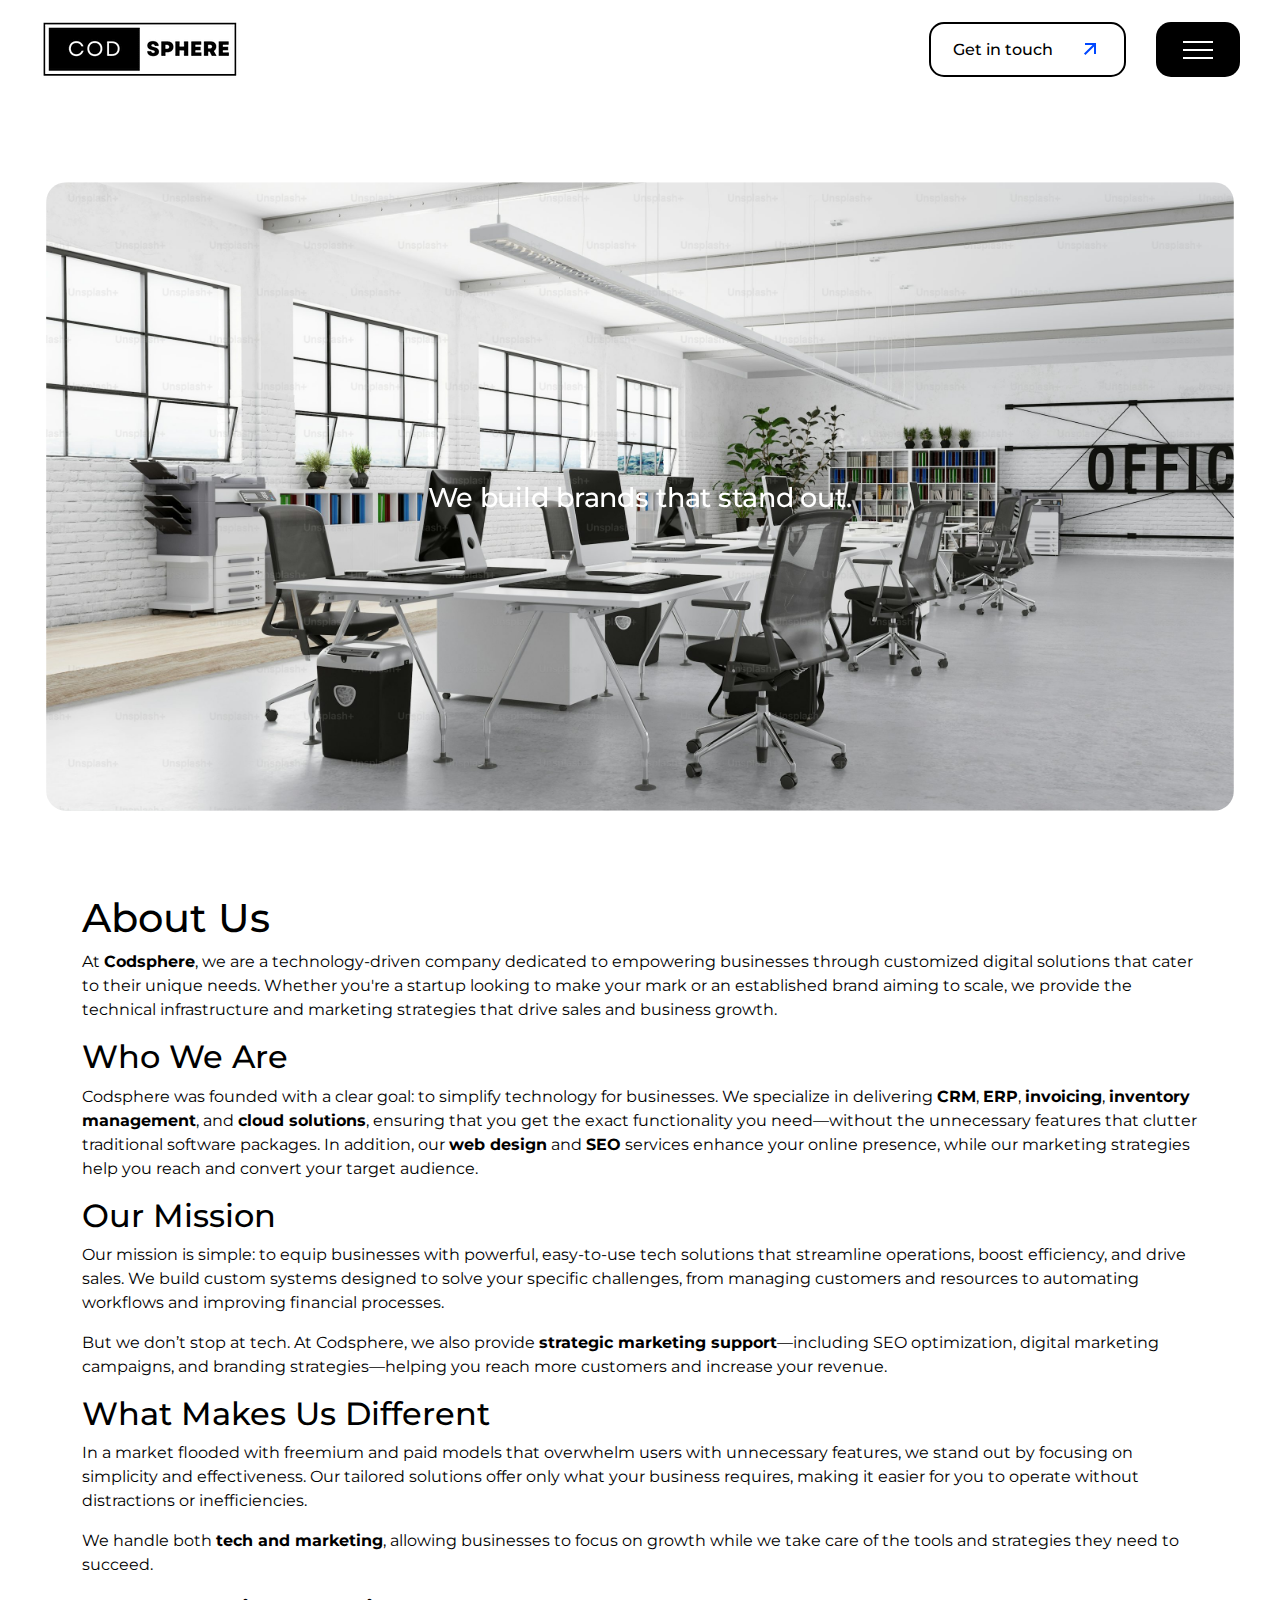
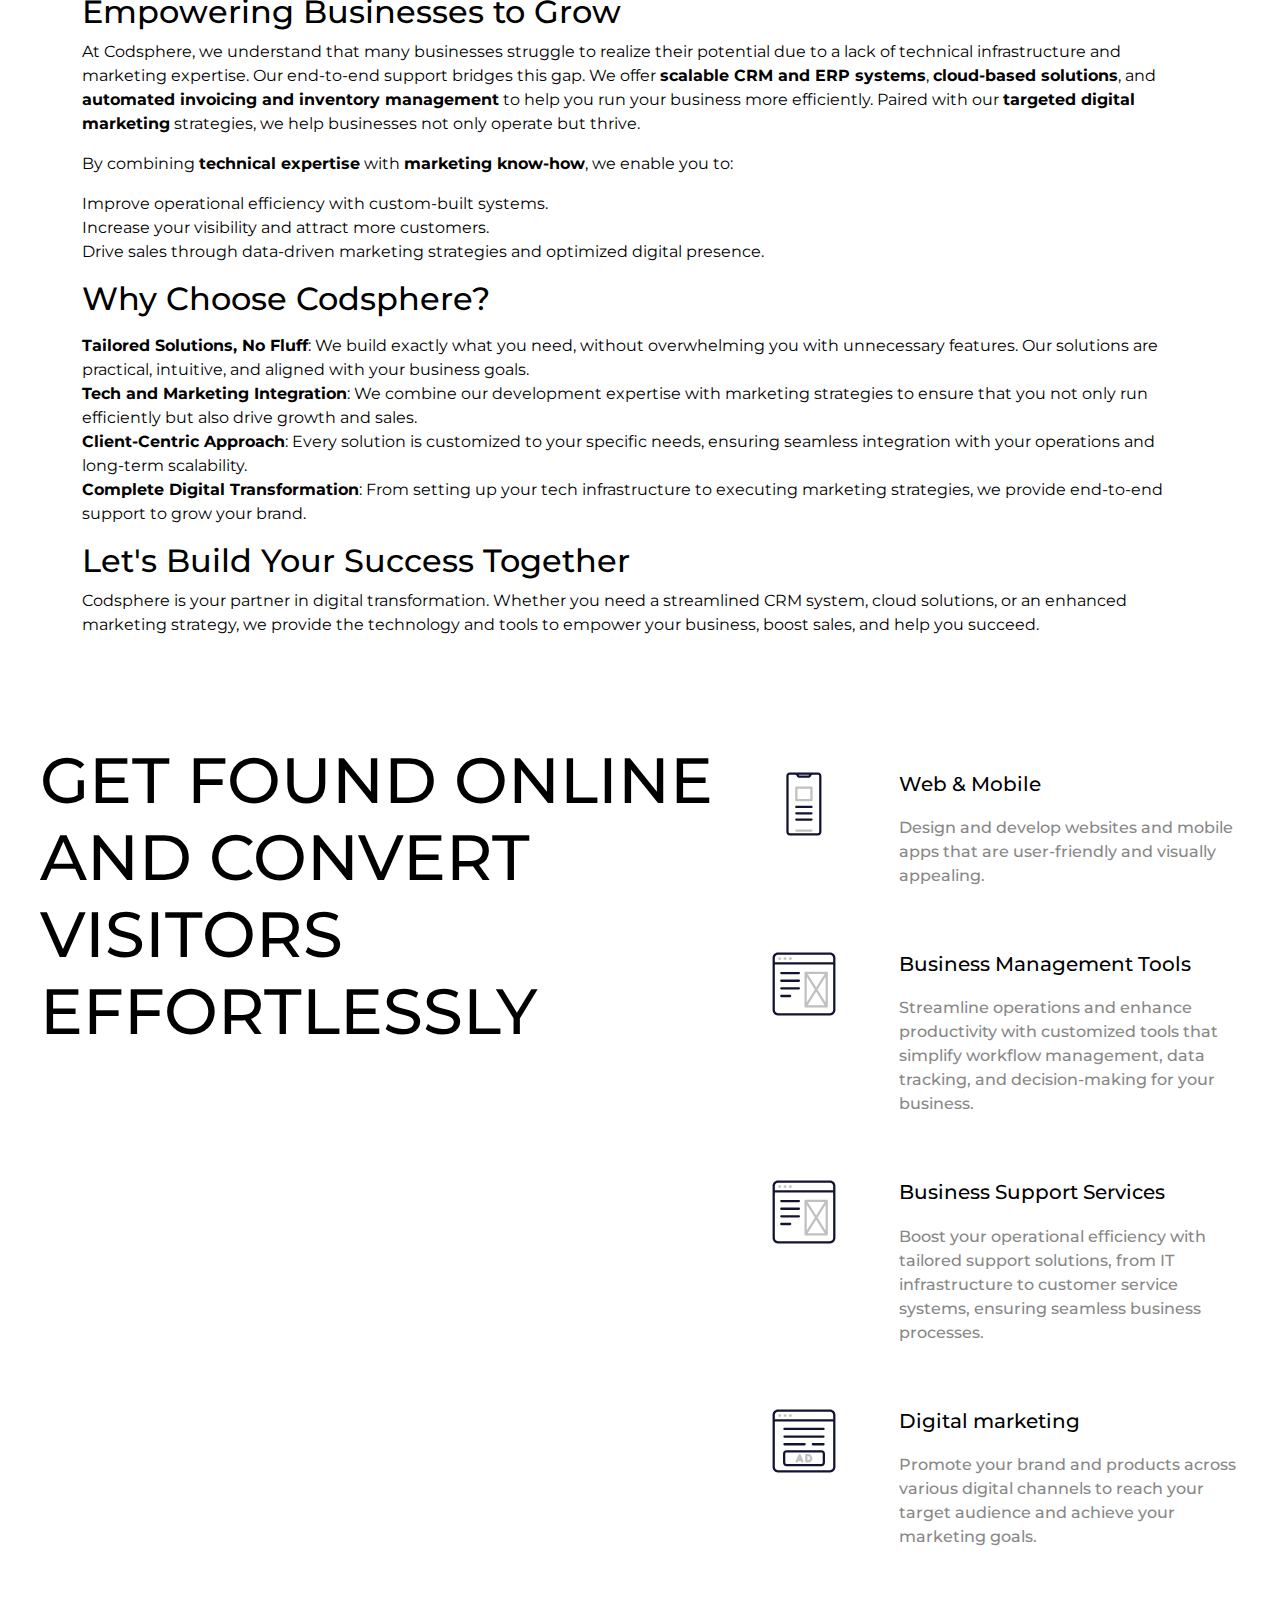
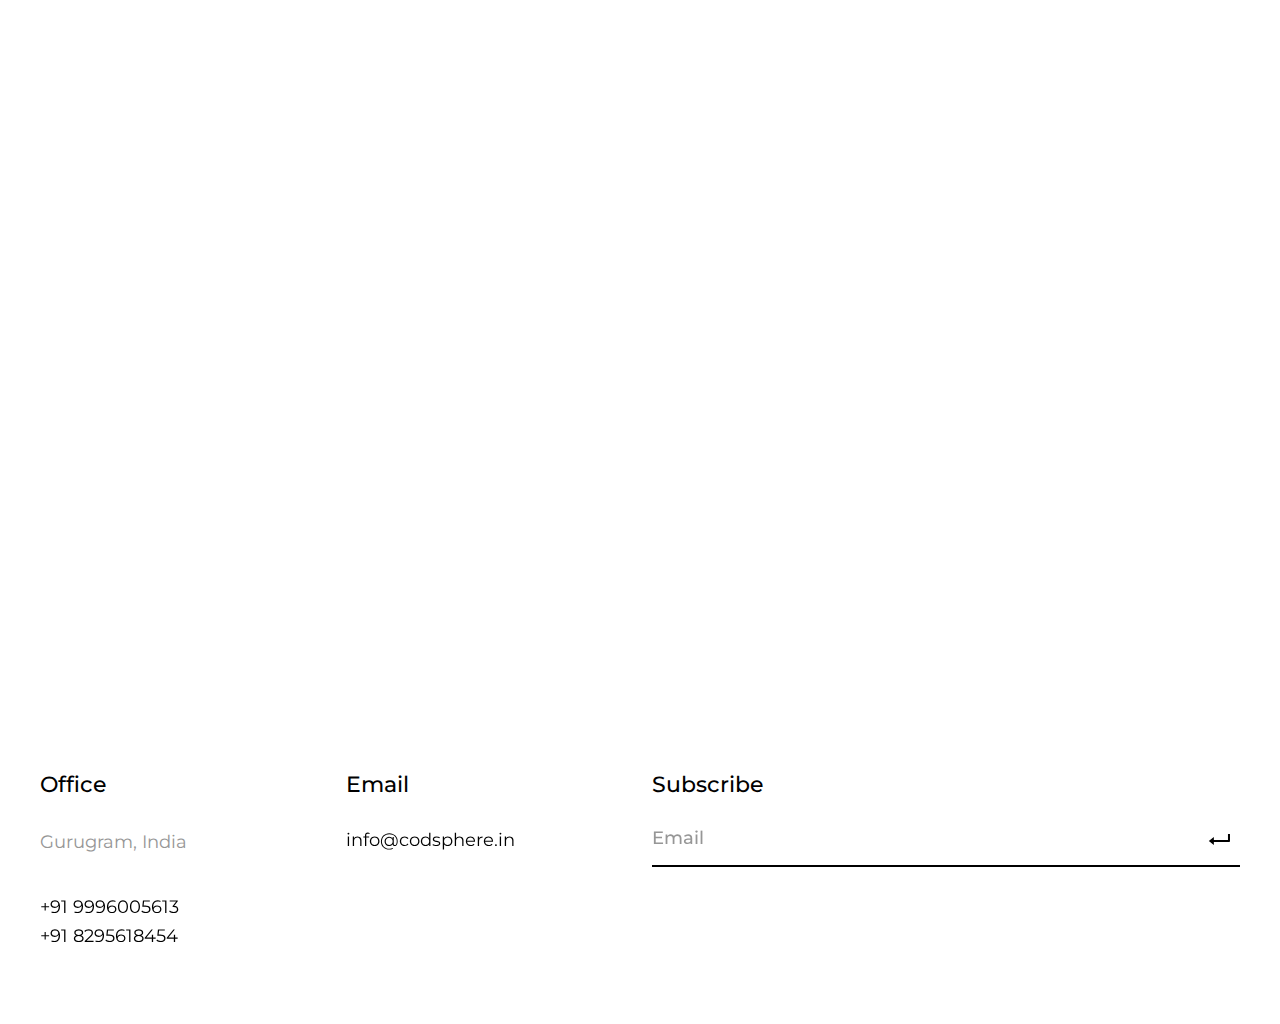
==== about_us.html @ 6915da77 "about_us" ====
<!DOCTYPE html>
<html lang="en">
<head>
    <!--== Meta tags ==-->
    <meta charset="utf-8">
    <meta name="description" content="">
    <meta http-equiv="X-UA-Compatible" content="IE=edge">
    <meta name="viewport" content="width=device-width, initial-scale=1, shrink-to-fit=no">
    <!--== Title ==-->
    <title>CodSphere || About Us</title>
    <!--== Favicon Icon ==-->
    <link rel="shortcut icon" href="assets/images/favicon.ico" type="image/x-icon">
    <!--== Swiper Slider ==-->
    <link rel="stylesheet" href="assets/css/swiper.min.css">
    <!--== Bootstrap ==-->
    <link rel="stylesheet" href="assets/css/bootstrap-5.0.2.min.css">
    <!--== Main Style ==-->
    <link rel="stylesheet" href="assets/css/style.css">
    <!--== Responsive Style ==-->
    <link rel="stylesheet" href="assets/css/responsive.css">
</head>
<!-- Google tag (gtag.js) -->
<script async src="https://www.googletagmanager.com/gtag/js?id=G-560VXES6VW"></script>
<script>
  window.dataLayer = window.dataLayer || [];
  function gtag(){dataLayer.push(arguments);}
  gtag('js', new Date());

  gtag('config', 'G-560VXES6VW');
</script>
<body>

    <!-- Page Wrapper Start -->
    <div class="page-wrapper">
        <!-- Page Header Start -->
        <header class="page-header fixed-header">
            <div class="container-fluid">
                <div class="header-content">
                    <!-- Header Logos -->
                    <a href="index.html" class="logo">
                        <span class="logo-light">
                            <img src="assets/images/logos/logo-light.png" alt="Logo">
                        </span>
                        <span class="logo-dark">
                            <img src="assets/images/logos/logo.png" alt="Logo">
                        </span>
                    </a>
                    <!-- Header buttons -->
                    <div class="header-btns">
                        <a href="contacts.html" class="btn btn-outlined btn-icon hide-x hover-underline-trigger">
                            <span class="hover-underline">
                                <span class="link-text">Get in touch</span>
                            </span>
                            <svg width="24" height="24" viewBox="0 0 24 24" fill="none" xmlns="http://www.w3.org/2000/svg">
                                <path d="M16.0044 9.414L7.3974 18.021L5.9834 16.607L14.5894 8H7.0044V6H18.0044V17H16.0044V9.414Z" fill="#0047FF"/>
                            </svg>
                        </a>
                        <button class="navbar-toggler">
                            <span></span>
                            <span></span>
                            <span></span>
                            <span></span>
                        </button>
                    </div>
                   <!-- Mega menu full page -->
                   <div class="mega-menu">
                    <div class="container-fluid">
                        <div class="mega-menu-content">
                            <div class="mega-menu-info">
                                <div class="info-item">
                                    <h2>Office</h2>
                                    <p>Gurugram,India</p>
                                    <a href="tel:+919996005613" class="hover-underline light-line">
                                        <span class="link-text">+91 9996005613</span>
                                    </a>
                                    <br>
                                    <a href="tel:+918295618454" class="hover-underline light-line">
                                        <span class="link-text">+91 8295618454</span>
                                    </a>
                                </div>
                                <div class="info-item">
                                    <h2>Email</h2>
                                    <a href="mailto:info@codsphere.in" class="hover-underline light-line">
                                        <span class="link-text">info@codsphere.in</span>
                                    </a>
                                </div>
                            </div>
                            <ul class="mega-menu-items">
                                <li>
                                    <a href="index.html" class="mega-menu-link hover-underline light-line link-cursor">
                                        <span class="link-text">Home</span>
                                    </a>
                                </li>
                                <li>
                                    <a href="about_us.html" class="mega-menu-link hover-underline light-line link-cursor">
                                        <span class="link-text">About Us</span>
                                    </a>
                                </li>
                                <!-- <li>
                                    <a class="mega-menu-link has-dropdown hover-underline light-line link-cursor">
                                        <span class="link-text">Cases</span>
                                        <span class="dropdown-icon">
                                            <svg width="14" height="8" viewBox="0 0 14 8" fill="none" xmlns="http://www.w3.org/2000/svg">
                                                <path d="M7.00026 2.82795L2.05026 7.77795L0.636257 6.36395L7.00026 -4.63327e-05L13.3643 6.36395L11.9503 7.77795L7.00026 2.82795Z" fill="white"/>
                                            </svg>
                                        </span>
                                    </a>
                                    <ul class="dropdown-menu-items">
                                        <li>
                                            <a href="cases-grid.html" class="hover-underline light-line">
                                                <span class="link-text">Grid view</span>
                                            </a>
                                        </li>
                                        <li>
                                            <a href="cases-list.html" class="hover-underline light-line">
                                                <span class="link-text">List view</span>
                                            </a>
                                        </li>
                                        <li>
                                            <a href="cases-single.html" class="hover-underline light-line">
                                                <span class="link-text">Single case page</span>
                                            </a>
                                        </li>
                                    </ul>
                                </li> -->
                                <li>
                                    <a href="services.html" class="mega-menu-link hover-underline light-line link-cursor">
                                        <span class="link-text">Services</span>
                                    </a>
                                </li>
                                <li>
                                    <a class="mega-menu-link has-dropdown hover-underline light-line link-cursor">
                                        <span class="link-text">Blog</span>
                                        <span class="dropdown-icon">
                                            <svg width="14" height="8" viewBox="0 0 14 8" fill="none" xmlns="http://www.w3.org/2000/svg">
                                                <path d="M7.00026 2.82795L2.05026 7.77795L0.636257 6.36395L7.00026 -4.63327e-05L13.3643 6.36395L11.9503 7.77795L7.00026 2.82795Z" fill="white"/>
                                            </svg>
                                        </span>
                                    </a>
                                    <ul class="dropdown-menu-items">
                                        <li>
                                            <a href="blog1.html" class="hover-underline light-line">
                                                <span class="link-text">The Ultimate Guide to Local SEO</span>
                                            </a>
                                        </li>
                                        <li>
                                            <a href="blog2.html" class="hover-underline light-line">
                                                <span class="link-text">What is Minimalism?</span>
                                            </a>
                                        </li>
                                        <li>
                                            <a href="blog3.html" class="hover-underline light-line">
                                                <span class="link-text">Top Web Design Trends for 2024</span>
                                            </a>
                                        </li>
                                    </ul>
                                </li>
                                <li>
                                    <a href="contacts.html" class="mega-menu-link hover-underline light-line link-cursor">
                                        <span class="link-text">Contacts</span>
                                    </a>
                                </li>
                            </ul>
                            <a href="contacts.html" class="btn btn-outlined btn-icon btn-light show-x">
                                Get in touch
                                <svg width="24" height="24" viewBox="0 0 24 24" fill="none" xmlns="http://www.w3.org/2000/svg">
                                    <path d="M16.0044 9.414L7.3974 18.021L5.9834 16.607L14.5894 8H7.0044V6H18.0044V17H16.0044V9.414Z" fill="#0047FF"/>
                                </svg>
                            </a>
                        </div>
                         <!-- Mega menu background video -->
                            <div class="menu-video">
                                <video width="100" loop muted autoplay>
                                    <!-- <source src="assets/images/video/menu-back.mp4" type="video/mp4"> -->
                                </video>
                            </div>
                        </div>
                    </div>
                </div>
            </div>
        </header>
        <!-- Page Header End -->

        <!-- Page Content -->
        <main class="page-main">
            <!-- Page Heading Start -->
            <!-- <section class="page-heading">
                <div class="container-fluid">
                    <div class="heading-full">
                        <div></div>
                        <div class="heading-titles">
                            <h1 class="title">We are CodSphere</h1>
                            <h3 class="title-sub">We are designers, engineers,marketers, problem solvers, creatives, writers & strategists. We are a group of spark minds seeking to build better futures through technology & design.</h3>
                        </div>
                        <div class="heading-bottom">
                            <div class="scroll-down">
                                <span class="mouse-icon"></span>
                                Scroll down
                            </div>
                            <div class="hour current-hour">
                                loading..
                            </div>
                        </div>
                    </div>
                </div>
            </section> -->
            <!-- Page Heading End -->
     <!-- Video Block Start -->
     <section class="about-video section-space">
        <div class="container-fluid">
            <a href="about_us.html" class="video-block hover-underline-trigger link-cursor">
                <div class="video-media">
                        <img src="assets/images/agency/about_us.jpg">
                    </video>
                </div>
                <div class="video-text">
                    <h3 class="hover-underline dark">
                        <span class="link-text">We build brands that stand out.</span>
                    </h3>
                </div>
            </a>
        </div>
    </section>
    <!-- Video Block End -->
          
            <section id="about-us">
                <div class="container">
                  <h1>About Us</h1>
                  <p>
                    At <strong>Codsphere</strong>, we are a technology-driven company dedicated to empowering businesses through customized digital solutions that cater to their unique needs. Whether you're a startup looking to make your mark or an established brand aiming to scale, we provide the technical infrastructure and marketing strategies that drive sales and business growth.
                  </p>
              
                  <h2>Who We Are</h2>
                  <p>
                    Codsphere was founded with a clear goal: to simplify technology for businesses. We specialize in delivering <strong>CRM</strong>, <strong>ERP</strong>, <strong>invoicing</strong>, <strong>inventory management</strong>, and <strong>cloud solutions</strong>, ensuring that you get the exact functionality you need—without the unnecessary features that clutter traditional software packages. In addition, our <strong>web design</strong> and <strong>SEO</strong> services enhance your online presence, while our marketing strategies help you reach and convert your target audience.
                  </p>
              
                  <h2>Our Mission</h2>
                  <p>
                    Our mission is simple: to equip businesses with powerful, easy-to-use tech solutions that streamline operations, boost efficiency, and drive sales. We build custom systems designed to solve your specific challenges, from managing customers and resources to automating workflows and improving financial processes.
                  </p>
                  <p>
                    But we don’t stop at tech. At Codsphere, we also provide <strong>strategic marketing support</strong>—including SEO optimization, digital marketing campaigns, and branding strategies—helping you reach more customers and increase your revenue.
                  </p>
              
                  <h2>What Makes Us Different</h2>
                  <p>
                    In a market flooded with freemium and paid models that overwhelm users with unnecessary features, we stand out by focusing on simplicity and effectiveness. Our tailored solutions offer only what your business requires, making it easier for you to operate without distractions or inefficiencies.
                  </p>
                  <p>
                    We handle both <strong>tech and marketing</strong>, allowing businesses to focus on growth while we take care of the tools and strategies they need to succeed.
                  </p>
              
                  <h2>Empowering Businesses to Grow</h2>
                  <p>
                    At Codsphere, we understand that many businesses struggle to realize their potential due to a lack of technical infrastructure and marketing expertise. Our end-to-end support bridges this gap. We offer <strong>scalable CRM and ERP systems</strong>, <strong>cloud-based solutions</strong>, and <strong>automated invoicing and inventory management</strong> to help you run your business more efficiently. Paired with our <strong>targeted digital marketing</strong> strategies, we help businesses not only operate but thrive.
                  </p>
                  <p>
                    By combining <strong>technical expertise</strong> with <strong>marketing know-how</strong>, we enable you to:
                    <ul>
                      <li>Improve operational efficiency with custom-built systems.</li>
                      <li>Increase your visibility and attract more customers.</li>
                      <li>Drive sales through data-driven marketing strategies and optimized digital presence.</li>
                    </ul>
                  </p>
              
                  <h2>Why Choose Codsphere?</h2>
                  <p>
                    <ul>
                      <li><strong>Tailored Solutions, No Fluff</strong>: We build exactly what you need, without overwhelming you with unnecessary features. Our solutions are practical, intuitive, and aligned with your business goals.</li>
                      <li><strong>Tech and Marketing Integration</strong>: We combine our development expertise with marketing strategies to ensure that you not only run efficiently but also drive growth and sales.</li>
                      <li><strong>Client-Centric Approach</strong>: Every solution is customized to your specific needs, ensuring seamless integration with your operations and long-term scalability.</li>
                      <li><strong>Complete Digital Transformation</strong>: From setting up your tech infrastructure to executing marketing strategies, we provide end-to-end support to grow your brand.</li>
                    </ul>
                  </p>
              
                  <h2>Let's Build Your Success Together</h2>
                  <p>
                    Codsphere is your partner in digital transformation. Whether you need a streamlined CRM system, cloud solutions, or an enhanced marketing strategy, we provide the technology and tools to empower your business, boost sales, and help you succeed.
                  </p>
                </div>
              </section>


           
              
            <!-- Services Start -->
            <section class="services section-space">
                <div class="container-fluid">
                    <div class="service-container">
                        <div class="row">
                            <div class="col-lg-7 col-12">
                                <h2 class="service-title sticky">
                                    <span>Get Found Online</span>
                                    <span> And Convert Visitors</span>
                                    <span>Effortlessly</span>
                                    </h2>
                            </div>
                            <div class="col-lg-5 col-12">
                                <div class="service-benefits">
                                    <div class="service-items">
                                        <div class="service-item">
                                            <div class="service-img">
                                                <svg width="33" height="59" viewBox="0 0 33 59" fill="none" xmlns="http://www.w3.org/2000/svg">
                                                    <path d="M29.5343 0.525574H3.46571C1.73548 0.525574 0.326172 1.93313 0.326172 3.66511V55.3349C0.326172 57.0651 1.73548 58.4744 3.46571 58.4744H29.5343C31.2645 58.4744 32.6739 57.0651 32.6739 55.3349V3.66511C32.6739 1.93488 31.2663 0.525574 29.5343 0.525574ZM21.2599 2.6186L21.0419 3.04418C20.9704 3.10522 20.693 3.24476 20.257 3.24476H12.7448C12.3087 3.24476 12.0314 3.10697 11.9599 3.04418L11.7419 2.6186H21.2599ZM30.5808 55.3349C30.5808 55.9122 30.1116 56.3814 29.5343 56.3814H3.46571C2.88838 56.3814 2.4192 55.9122 2.4192 55.3349V3.66511C2.4192 3.08778 2.88838 2.6186 3.46571 2.6186H8.3442C9.0628 2.6186 9.51454 2.88546 9.58257 2.9936L10.1111 4.02615C10.5192 4.82325 11.5535 5.33778 12.7448 5.33778H20.257C21.4483 5.33778 22.4826 4.82325 22.8907 4.02615L23.4175 2.99708C23.4855 2.88546 23.939 2.6186 24.6558 2.6186H29.5343C30.1116 2.6186 30.5808 3.08778 30.5808 3.66511V55.3349Z" fill="#121331"/>
                                                    <path d="M23.4821 31.1658H9.51819C8.94087 31.1658 8.47168 31.635 8.47168 32.2123C8.47168 32.7896 8.94087 33.2588 9.51819 33.2588H23.4821C24.0595 33.2588 24.5287 32.7896 24.5287 32.2123C24.5287 31.635 24.0595 31.1658 23.4821 31.1658Z" fill="#121331"/>
                                                    <path d="M23.4821 36.9948H9.51819C8.94087 36.9948 8.47168 37.4639 8.47168 38.0413C8.47168 38.6186 8.94087 39.0878 9.51819 39.0878H23.4821C24.0595 39.0878 24.5287 38.6186 24.5287 38.0413C24.5287 37.4639 24.0595 36.9948 23.4821 36.9948Z" fill="#121331"/>
                                                    <path d="M23.4821 42.822H9.51819C8.94087 42.822 8.47168 43.2912 8.47168 43.8685C8.47168 44.4459 8.94087 44.915 9.51819 44.915H23.4821C24.0595 44.915 24.5287 44.4459 24.5287 43.8685C24.5287 43.2912 24.0595 42.822 23.4821 42.822Z" fill="#121331"/>
                                                    <path d="M23.4318 52.9541H9.56897C8.99165 52.9541 8.52246 53.4233 8.52246 54.0006C8.52246 54.5779 8.99165 55.0471 9.56897 55.0471H23.4318C24.0091 55.0471 24.4783 54.5779 24.4783 54.0006C24.4783 53.4233 24.0091 52.9541 23.4318 52.9541Z" fill="#C0C0C0"/>
                                                    <path d="M23.4821 13.3157H9.51819C8.94087 13.3157 8.47168 13.7849 8.47168 14.3622V26.0186C8.47168 26.5959 8.94087 27.0651 9.51819 27.0651H23.4821C24.0595 27.0651 24.5287 26.5959 24.5287 26.0186V14.3622C24.5287 13.7849 24.0595 13.3157 23.4821 13.3157ZM22.4356 24.9721H10.5647V15.4087H22.4356V24.9721Z" fill="#C0C0C0"/>
                                                </svg>
                                            </div>
                                            <div class="service-text">
                                                <h3>Web & Mobile</h3>
                                                <p>Design and develop websites and mobile apps that are user-friendly and visually appealing.</p>
                                            </div>
                                        </div>
                                        <div class="service-item">
                                            <div class="service-img">
                                                <svg width="59" height="59" viewBox="0 0 59 59" fill="none" xmlns="http://www.w3.org/2000/svg">
                                                    <path d="M53.519 0.525635H5.48062C2.74923 0.525635 0.525391 2.74773 0.525391 5.48087V53.5192C0.525391 56.2506 2.74748 58.4745 5.48062 58.4745H53.519C56.2504 58.4745 58.4742 56.2524 58.4742 53.5192V5.48087C58.4742 2.74773 56.2521 0.525635 53.519 0.525635ZM56.3812 53.5192C56.3812 55.0977 55.0975 56.3814 53.519 56.3814H5.48062C3.90213 56.3814 2.61841 55.0977 2.61841 53.5192V11.5785H56.3812V53.5192ZM56.3812 9.48552H2.61841V5.48087C2.61841 3.90238 3.90213 2.61866 5.48062 2.61866H53.519C55.0975 2.61866 56.3812 3.90238 56.3812 5.48087V9.48552Z" fill="#121331"/>
                                                    <path d="M8.57679 20.5071H24.7681C25.3454 20.5071 25.8146 20.0379 25.8146 19.4606C25.8146 18.8833 25.3454 18.4141 24.7681 18.4141H8.57679C7.99946 18.4141 7.53027 18.8833 7.53027 19.4606C7.53027 20.0379 7.99772 20.5071 8.57679 20.5071Z" fill="#121331"/>
                                                    <path d="M8.57679 27.5431H24.7681C25.3454 27.5431 25.8146 27.0739 25.8146 26.4966C25.8146 25.9193 25.3454 25.4501 24.7681 25.4501H8.57679C7.99946 25.4501 7.53027 25.9193 7.53027 26.4966C7.53027 27.0739 7.99772 27.5431 8.57679 27.5431Z" fill="#121331"/>
                                                    <path d="M8.57679 34.5774H24.7681C25.3454 34.5774 25.8146 34.1082 25.8146 33.5309C25.8146 32.9536 25.3454 32.4844 24.7681 32.4844H8.57679C7.99946 32.4844 7.53027 32.9536 7.53027 33.5309C7.53027 34.1082 7.99772 34.5774 8.57679 34.5774Z" fill="#121331"/>
                                                    <path d="M8.57679 41.6117H16.6733C17.2506 41.6117 17.7198 41.1425 17.7198 40.5652C17.7198 39.9879 17.2506 39.5187 16.6733 39.5187H8.57679C7.99946 39.5187 7.53027 39.9879 7.53027 40.5652C7.53027 41.1425 7.99772 41.6117 8.57679 41.6117Z" fill="#121331"/>
                                                    <path d="M16.941 4.74487H16.9165C16.1944 4.74487 15.6084 5.33092 15.6084 6.05301C15.6084 6.77511 16.1944 7.36115 16.9165 7.36115H16.941C17.663 7.36115 18.2491 6.77511 18.2491 6.05301C18.2491 5.33092 17.663 4.74487 16.941 4.74487Z" fill="#C0C0C0"/>
                                                    <path d="M7.12162 4.74487H7.0972C6.37511 4.74487 5.78906 5.33092 5.78906 6.05301C5.78906 6.77511 6.37511 7.36115 7.0972 7.36115H7.12162C7.84371 7.36115 8.42976 6.77511 8.42976 6.05301C8.42976 5.33092 7.84546 4.74487 7.12162 4.74487Z" fill="#C0C0C0"/>
                                                    <path d="M12.0318 4.74487H12.0074C11.2853 4.74487 10.6992 5.33092 10.6992 6.05301C10.6992 6.77511 11.2853 7.36115 12.0074 7.36115H12.0318C12.7539 7.36115 13.3399 6.77511 13.3399 6.05301C13.3399 5.33092 12.7539 4.74487 12.0318 4.74487Z" fill="#C0C0C0"/>
                                                    <path d="M51.4697 19.1413C51.4697 19.1204 51.468 19.1012 51.4663 19.0803C51.4645 19.0646 51.4645 19.0489 51.4628 19.0349C51.461 19.0175 51.4575 19.0018 51.4558 18.9861C51.4523 18.9687 51.4506 18.9495 51.4453 18.932C51.4418 18.9181 51.4383 18.9059 51.4349 18.8919C51.4296 18.8727 51.4244 18.8518 51.4174 18.8326C51.4139 18.8204 51.4087 18.8082 51.4035 18.796C51.3965 18.7768 51.3895 18.7576 51.3808 18.7384C51.3756 18.7245 51.3686 18.7105 51.3616 18.6983C51.3546 18.6826 51.3459 18.6652 51.3372 18.6512C51.3285 18.6338 51.318 18.6181 51.3075 18.6024C51.3006 18.5902 51.2936 18.578 51.2849 18.5675C51.2726 18.5501 51.2604 18.5326 51.2465 18.5169C51.2395 18.5082 51.2325 18.4977 51.2238 18.489C51.2099 18.4733 51.1959 18.4576 51.1819 18.4419C51.1732 18.4332 51.1645 18.4227 51.1558 18.414C51.1418 18.4001 51.1279 18.3879 51.1139 18.3756C51.1017 18.3652 51.0895 18.3547 51.0773 18.3442C51.0651 18.3338 51.0529 18.3251 51.0389 18.3163C51.0232 18.3041 51.0075 18.2937 50.9901 18.2832C50.9849 18.2797 50.9814 18.278 50.9779 18.2745C50.9709 18.2692 50.9622 18.2658 50.9535 18.2605C50.936 18.2501 50.9168 18.2396 50.8994 18.2309C50.8872 18.2239 50.8732 18.2187 50.861 18.2117C50.8436 18.203 50.8244 18.196 50.8069 18.189C50.793 18.1838 50.7773 18.1785 50.7633 18.1733C50.7459 18.1681 50.7302 18.1629 50.7128 18.1576C50.6953 18.1524 50.6796 18.1489 50.6622 18.1437C50.6465 18.1402 50.6308 18.1367 50.6151 18.1332C50.5959 18.1297 50.5767 18.1262 50.5575 18.1245C50.5436 18.1227 50.5296 18.121 50.5139 18.1192C50.493 18.1175 50.4721 18.1158 50.4511 18.1158C50.4424 18.1158 50.4337 18.114 50.425 18.114H30.9948C30.986 18.114 30.9773 18.1158 30.9668 18.1158C30.9459 18.1158 30.9267 18.1175 30.9058 18.1192C30.8901 18.121 30.8761 18.1227 30.8622 18.1245C30.843 18.1262 30.8238 18.1297 30.8064 18.1332C30.7907 18.1367 30.7732 18.1402 30.7575 18.1437C30.7401 18.1472 30.7244 18.1524 30.707 18.1559C30.6895 18.1611 30.6721 18.1663 30.6546 18.1716C30.6407 18.1768 30.625 18.182 30.611 18.1873C30.5918 18.1942 30.5744 18.203 30.557 18.2117C30.5448 18.2169 30.5308 18.2239 30.5186 18.2309C30.4994 18.2396 30.482 18.2501 30.4645 18.2623C30.4575 18.2675 30.4488 18.271 30.4401 18.2762C30.4349 18.2797 30.4314 18.2815 30.4279 18.2849C30.4122 18.2954 30.3948 18.3076 30.3791 18.3181C30.3668 18.3268 30.3529 18.3373 30.3407 18.346C30.3285 18.3565 30.3163 18.3669 30.3041 18.3774C30.2901 18.3896 30.2761 18.4018 30.2622 18.4158C30.2535 18.4245 30.2448 18.4349 30.236 18.4437C30.2221 18.4594 30.2064 18.4751 30.1942 18.4908C30.1872 18.4995 30.1785 18.5099 30.1715 18.5187C30.1575 18.5361 30.1453 18.5518 30.1331 18.5692C30.1244 18.5815 30.1174 18.5937 30.1105 18.6041C30.1 18.6198 30.0895 18.6355 30.0808 18.653C30.0721 18.6687 30.0651 18.6844 30.0564 18.7001C30.0494 18.714 30.0424 18.728 30.0372 18.7402C30.0285 18.7594 30.0215 18.7785 30.0145 18.7977C30.0093 18.8099 30.0058 18.8222 30.0006 18.8344C29.9936 18.8535 29.9884 18.8745 29.9831 18.8937C29.9796 18.9076 29.9761 18.9198 29.9727 18.9338C29.9692 18.9512 29.9657 18.9704 29.9622 18.9878C29.9587 19.0035 29.957 19.021 29.9552 19.0367C29.9535 19.0524 29.9517 19.0681 29.9517 19.082C29.95 19.103 29.9482 19.1222 29.9482 19.1431C29.9482 19.1483 29.9482 19.1535 29.9482 19.1588V50.1617C29.9482 50.1669 29.9482 50.1722 29.9482 50.1774C29.9482 50.1983 29.95 50.2175 29.9517 50.2384C29.9535 50.2541 29.9535 50.2698 29.9552 50.2838C29.957 50.2995 29.9604 50.3169 29.9622 50.3326C29.9657 50.3501 29.9674 50.3692 29.9727 50.3867C29.9761 50.4006 29.9796 50.4129 29.9831 50.4251C29.9884 50.4442 29.9936 50.4652 30.0006 50.4844C30.0041 50.4966 30.0093 50.5088 30.0145 50.521C30.0215 50.5402 30.0285 50.5594 30.0372 50.5786C30.0424 50.5925 30.0494 50.6047 30.0564 50.6187C30.0651 50.6344 30.0721 50.6518 30.0808 50.6675C30.0895 50.6832 30.1 50.6989 30.1105 50.7163C30.1174 50.7286 30.1244 50.7408 30.1331 50.753C30.1453 50.7704 30.1575 50.7879 30.1715 50.8036C30.1785 50.814 30.1854 50.8227 30.1942 50.8332C30.2081 50.8489 30.2221 50.8646 30.236 50.8803C30.2448 50.889 30.2535 50.8995 30.2639 50.9082C30.2779 50.9204 30.2918 50.9344 30.3058 50.9466C30.318 50.957 30.3302 50.9675 30.3424 50.978C30.3546 50.9884 30.3668 50.9972 30.3808 51.0059C30.3965 51.0181 30.4122 51.0285 30.4296 51.039C30.4349 51.0425 30.4384 51.0443 30.4418 51.0477C30.4471 51.0512 30.4523 51.053 30.4575 51.0565C30.4907 51.0774 30.5256 51.0948 30.5622 51.1123C30.5692 51.1158 30.5744 51.1192 30.5814 51.121C30.6215 51.1384 30.6616 51.1524 30.7035 51.1646C30.7139 51.1681 30.7261 51.1698 30.7366 51.1733C30.768 51.182 30.7994 51.1873 30.8308 51.1925C30.8448 51.1942 30.8587 51.1977 30.8709 51.1995C30.9075 51.2047 30.9459 51.2065 30.9843 51.2065C30.9878 51.2065 30.993 51.2065 30.9965 51.2065C30.9982 51.2065 30.9982 51.2065 31 51.2065H50.4267C50.4285 51.2065 50.4285 51.2065 50.4302 51.2065C50.4337 51.2065 50.4389 51.2065 50.4424 51.2065C50.4808 51.2065 50.5192 51.203 50.5558 51.1995C50.5697 51.1977 50.5837 51.196 50.5959 51.1925C50.6273 51.1873 50.6587 51.1803 50.6901 51.1733C50.7006 51.1698 50.7128 51.1681 50.7232 51.1646C50.7651 51.1524 50.8052 51.1384 50.8453 51.121C50.8523 51.1175 50.8575 51.114 50.8645 51.1123C50.9011 51.0966 50.9343 51.0774 50.9674 51.0565C50.9726 51.053 50.9779 51.0512 50.9831 51.0477C50.9883 51.0443 50.9918 51.0425 50.9953 51.039C51.011 51.0285 51.0285 51.0163 51.0442 51.0059C51.0564 50.9972 51.0703 50.9867 51.0825 50.978C51.0947 50.9675 51.107 50.957 51.1192 50.9466C51.1331 50.9344 51.1471 50.9222 51.161 50.9082C51.1697 50.8995 51.1785 50.889 51.1889 50.8803C51.2029 50.8646 51.2186 50.8489 51.2308 50.8332C51.2395 50.8245 51.2465 50.814 51.2535 50.8036C51.2657 50.7861 51.2796 50.7704 51.2918 50.753C51.3006 50.7408 51.3075 50.7286 51.3145 50.7163C51.325 50.7006 51.3354 50.6849 51.3442 50.6675C51.3529 50.6518 51.3599 50.6361 51.3686 50.6187C51.3756 50.6047 51.3825 50.5925 51.3878 50.5786C51.3965 50.5594 51.4035 50.5402 51.4104 50.521C51.4139 50.5088 51.4192 50.4966 51.4244 50.4844C51.4314 50.4652 51.4366 50.4442 51.4418 50.4251C51.4453 50.4129 51.4488 50.3989 51.4523 50.3867C51.4558 50.3692 51.4593 50.3501 51.4628 50.3326C51.4663 50.3169 51.468 50.2995 51.4697 50.2838C51.4715 50.2681 51.4732 50.2524 51.4732 50.2384C51.475 50.2175 51.4767 50.1983 51.4767 50.1774C51.4767 50.1722 51.4767 50.1669 51.4767 50.1617V19.1553C51.4697 19.1501 51.4697 19.1466 51.4697 19.1413ZM48.5325 20.2018L40.7081 32.6867L32.8837 20.2018H48.5325ZM32.0413 22.7972L39.475 34.6576L32.0413 46.5181V22.7972ZM32.8854 49.1117L40.7099 36.6268L48.5343 49.1117H32.8854ZM49.3767 46.5181L41.943 34.6576L49.3767 22.7972V46.5181Z" fill="#C0C0C0"/>
                                                </svg>
                                            </div>
                                            <div class="service-text">
                                                <h3>Business Management Tools</h3>
                                                <p>Streamline operations and enhance productivity with customized tools that simplify workflow management, data tracking, and decision-making for your business.</p>
                                            </div>
                                        </div>
                                        <div class="service-item">
                                            <div class="service-img">
                                                <svg width="59" height="59" viewBox="0 0 59 59" fill="none" xmlns="http://www.w3.org/2000/svg">
                                                    <path d="M53.519 0.525635H5.48062C2.74923 0.525635 0.525391 2.74773 0.525391 5.48087V53.5192C0.525391 56.2506 2.74748 58.4745 5.48062 58.4745H53.519C56.2504 58.4745 58.4742 56.2524 58.4742 53.5192V5.48087C58.4742 2.74773 56.2521 0.525635 53.519 0.525635ZM56.3812 53.5192C56.3812 55.0977 55.0975 56.3814 53.519 56.3814H5.48062C3.90213 56.3814 2.61841 55.0977 2.61841 53.5192V11.5785H56.3812V53.5192ZM56.3812 9.48552H2.61841V5.48087C2.61841 3.90238 3.90213 2.61866 5.48062 2.61866H53.519C55.0975 2.61866 56.3812 3.90238 56.3812 5.48087V9.48552Z" fill="#121331"/>
                                                    <path d="M8.57679 20.5071H24.7681C25.3454 20.5071 25.8146 20.0379 25.8146 19.4606C25.8146 18.8833 25.3454 18.4141 24.7681 18.4141H8.57679C7.99946 18.4141 7.53027 18.8833 7.53027 19.4606C7.53027 20.0379 7.99772 20.5071 8.57679 20.5071Z" fill="#121331"/>
                                                    <path d="M8.57679 27.5431H24.7681C25.3454 27.5431 25.8146 27.0739 25.8146 26.4966C25.8146 25.9193 25.3454 25.4501 24.7681 25.4501H8.57679C7.99946 25.4501 7.53027 25.9193 7.53027 26.4966C7.53027 27.0739 7.99772 27.5431 8.57679 27.5431Z" fill="#121331"/>
                                                    <path d="M8.57679 34.5774H24.7681C25.3454 34.5774 25.8146 34.1082 25.8146 33.5309C25.8146 32.9536 25.3454 32.4844 24.7681 32.4844H8.57679C7.99946 32.4844 7.53027 32.9536 7.53027 33.5309C7.53027 34.1082 7.99772 34.5774 8.57679 34.5774Z" fill="#121331"/>
                                                    <path d="M8.57679 41.6117H16.6733C17.2506 41.6117 17.7198 41.1425 17.7198 40.5652C17.7198 39.9879 17.2506 39.5187 16.6733 39.5187H8.57679C7.99946 39.5187 7.53027 39.9879 7.53027 40.5652C7.53027 41.1425 7.99772 41.6117 8.57679 41.6117Z" fill="#121331"/>
                                                    <path d="M16.941 4.74487H16.9165C16.1944 4.74487 15.6084 5.33092 15.6084 6.05301C15.6084 6.77511 16.1944 7.36115 16.9165 7.36115H16.941C17.663 7.36115 18.2491 6.77511 18.2491 6.05301C18.2491 5.33092 17.663 4.74487 16.941 4.74487Z" fill="#C0C0C0"/>
                                                    <path d="M7.12162 4.74487H7.0972C6.37511 4.74487 5.78906 5.33092 5.78906 6.05301C5.78906 6.77511 6.37511 7.36115 7.0972 7.36115H7.12162C7.84371 7.36115 8.42976 6.77511 8.42976 6.05301C8.42976 5.33092 7.84546 4.74487 7.12162 4.74487Z" fill="#C0C0C0"/>
                                                    <path d="M12.0318 4.74487H12.0074C11.2853 4.74487 10.6992 5.33092 10.6992 6.05301C10.6992 6.77511 11.2853 7.36115 12.0074 7.36115H12.0318C12.7539 7.36115 13.3399 6.77511 13.3399 6.05301C13.3399 5.33092 12.7539 4.74487 12.0318 4.74487Z" fill="#C0C0C0"/>
                                                    <path d="M51.4697 19.1413C51.4697 19.1204 51.468 19.1012 51.4663 19.0803C51.4645 19.0646 51.4645 19.0489 51.4628 19.0349C51.461 19.0175 51.4575 19.0018 51.4558 18.9861C51.4523 18.9687 51.4506 18.9495 51.4453 18.932C51.4418 18.9181 51.4383 18.9059 51.4349 18.8919C51.4296 18.8727 51.4244 18.8518 51.4174 18.8326C51.4139 18.8204 51.4087 18.8082 51.4035 18.796C51.3965 18.7768 51.3895 18.7576 51.3808 18.7384C51.3756 18.7245 51.3686 18.7105 51.3616 18.6983C51.3546 18.6826 51.3459 18.6652 51.3372 18.6512C51.3285 18.6338 51.318 18.6181 51.3075 18.6024C51.3006 18.5902 51.2936 18.578 51.2849 18.5675C51.2726 18.5501 51.2604 18.5326 51.2465 18.5169C51.2395 18.5082 51.2325 18.4977 51.2238 18.489C51.2099 18.4733 51.1959 18.4576 51.1819 18.4419C51.1732 18.4332 51.1645 18.4227 51.1558 18.414C51.1418 18.4001 51.1279 18.3879 51.1139 18.3756C51.1017 18.3652 51.0895 18.3547 51.0773 18.3442C51.0651 18.3338 51.0529 18.3251 51.0389 18.3163C51.0232 18.3041 51.0075 18.2937 50.9901 18.2832C50.9849 18.2797 50.9814 18.278 50.9779 18.2745C50.9709 18.2692 50.9622 18.2658 50.9535 18.2605C50.936 18.2501 50.9168 18.2396 50.8994 18.2309C50.8872 18.2239 50.8732 18.2187 50.861 18.2117C50.8436 18.203 50.8244 18.196 50.8069 18.189C50.793 18.1838 50.7773 18.1785 50.7633 18.1733C50.7459 18.1681 50.7302 18.1629 50.7128 18.1576C50.6953 18.1524 50.6796 18.1489 50.6622 18.1437C50.6465 18.1402 50.6308 18.1367 50.6151 18.1332C50.5959 18.1297 50.5767 18.1262 50.5575 18.1245C50.5436 18.1227 50.5296 18.121 50.5139 18.1192C50.493 18.1175 50.4721 18.1158 50.4511 18.1158C50.4424 18.1158 50.4337 18.114 50.425 18.114H30.9948C30.986 18.114 30.9773 18.1158 30.9668 18.1158C30.9459 18.1158 30.9267 18.1175 30.9058 18.1192C30.8901 18.121 30.8761 18.1227 30.8622 18.1245C30.843 18.1262 30.8238 18.1297 30.8064 18.1332C30.7907 18.1367 30.7732 18.1402 30.7575 18.1437C30.7401 18.1472 30.7244 18.1524 30.707 18.1559C30.6895 18.1611 30.6721 18.1663 30.6546 18.1716C30.6407 18.1768 30.625 18.182 30.611 18.1873C30.5918 18.1942 30.5744 18.203 30.557 18.2117C30.5448 18.2169 30.5308 18.2239 30.5186 18.2309C30.4994 18.2396 30.482 18.2501 30.4645 18.2623C30.4575 18.2675 30.4488 18.271 30.4401 18.2762C30.4349 18.2797 30.4314 18.2815 30.4279 18.2849C30.4122 18.2954 30.3948 18.3076 30.3791 18.3181C30.3668 18.3268 30.3529 18.3373 30.3407 18.346C30.3285 18.3565 30.3163 18.3669 30.3041 18.3774C30.2901 18.3896 30.2761 18.4018 30.2622 18.4158C30.2535 18.4245 30.2448 18.4349 30.236 18.4437C30.2221 18.4594 30.2064 18.4751 30.1942 18.4908C30.1872 18.4995 30.1785 18.5099 30.1715 18.5187C30.1575 18.5361 30.1453 18.5518 30.1331 18.5692C30.1244 18.5815 30.1174 18.5937 30.1105 18.6041C30.1 18.6198 30.0895 18.6355 30.0808 18.653C30.0721 18.6687 30.0651 18.6844 30.0564 18.7001C30.0494 18.714 30.0424 18.728 30.0372 18.7402C30.0285 18.7594 30.0215 18.7785 30.0145 18.7977C30.0093 18.8099 30.0058 18.8222 30.0006 18.8344C29.9936 18.8535 29.9884 18.8745 29.9831 18.8937C29.9796 18.9076 29.9761 18.9198 29.9727 18.9338C29.9692 18.9512 29.9657 18.9704 29.9622 18.9878C29.9587 19.0035 29.957 19.021 29.9552 19.0367C29.9535 19.0524 29.9517 19.0681 29.9517 19.082C29.95 19.103 29.9482 19.1222 29.9482 19.1431C29.9482 19.1483 29.9482 19.1535 29.9482 19.1588V50.1617C29.9482 50.1669 29.9482 50.1722 29.9482 50.1774C29.9482 50.1983 29.95 50.2175 29.9517 50.2384C29.9535 50.2541 29.9535 50.2698 29.9552 50.2838C29.957 50.2995 29.9604 50.3169 29.9622 50.3326C29.9657 50.3501 29.9674 50.3692 29.9727 50.3867C29.9761 50.4006 29.9796 50.4129 29.9831 50.4251C29.9884 50.4442 29.9936 50.4652 30.0006 50.4844C30.0041 50.4966 30.0093 50.5088 30.0145 50.521C30.0215 50.5402 30.0285 50.5594 30.0372 50.5786C30.0424 50.5925 30.0494 50.6047 30.0564 50.6187C30.0651 50.6344 30.0721 50.6518 30.0808 50.6675C30.0895 50.6832 30.1 50.6989 30.1105 50.7163C30.1174 50.7286 30.1244 50.7408 30.1331 50.753C30.1453 50.7704 30.1575 50.7879 30.1715 50.8036C30.1785 50.814 30.1854 50.8227 30.1942 50.8332C30.2081 50.8489 30.2221 50.8646 30.236 50.8803C30.2448 50.889 30.2535 50.8995 30.2639 50.9082C30.2779 50.9204 30.2918 50.9344 30.3058 50.9466C30.318 50.957 30.3302 50.9675 30.3424 50.978C30.3546 50.9884 30.3668 50.9972 30.3808 51.0059C30.3965 51.0181 30.4122 51.0285 30.4296 51.039C30.4349 51.0425 30.4384 51.0443 30.4418 51.0477C30.4471 51.0512 30.4523 51.053 30.4575 51.0565C30.4907 51.0774 30.5256 51.0948 30.5622 51.1123C30.5692 51.1158 30.5744 51.1192 30.5814 51.121C30.6215 51.1384 30.6616 51.1524 30.7035 51.1646C30.7139 51.1681 30.7261 51.1698 30.7366 51.1733C30.768 51.182 30.7994 51.1873 30.8308 51.1925C30.8448 51.1942 30.8587 51.1977 30.8709 51.1995C30.9075 51.2047 30.9459 51.2065 30.9843 51.2065C30.9878 51.2065 30.993 51.2065 30.9965 51.2065C30.9982 51.2065 30.9982 51.2065 31 51.2065H50.4267C50.4285 51.2065 50.4285 51.2065 50.4302 51.2065C50.4337 51.2065 50.4389 51.2065 50.4424 51.2065C50.4808 51.2065 50.5192 51.203 50.5558 51.1995C50.5697 51.1977 50.5837 51.196 50.5959 51.1925C50.6273 51.1873 50.6587 51.1803 50.6901 51.1733C50.7006 51.1698 50.7128 51.1681 50.7232 51.1646C50.7651 51.1524 50.8052 51.1384 50.8453 51.121C50.8523 51.1175 50.8575 51.114 50.8645 51.1123C50.9011 51.0966 50.9343 51.0774 50.9674 51.0565C50.9726 51.053 50.9779 51.0512 50.9831 51.0477C50.9883 51.0443 50.9918 51.0425 50.9953 51.039C51.011 51.0285 51.0285 51.0163 51.0442 51.0059C51.0564 50.9972 51.0703 50.9867 51.0825 50.978C51.0947 50.9675 51.107 50.957 51.1192 50.9466C51.1331 50.9344 51.1471 50.9222 51.161 50.9082C51.1697 50.8995 51.1785 50.889 51.1889 50.8803C51.2029 50.8646 51.2186 50.8489 51.2308 50.8332C51.2395 50.8245 51.2465 50.814 51.2535 50.8036C51.2657 50.7861 51.2796 50.7704 51.2918 50.753C51.3006 50.7408 51.3075 50.7286 51.3145 50.7163C51.325 50.7006 51.3354 50.6849 51.3442 50.6675C51.3529 50.6518 51.3599 50.6361 51.3686 50.6187C51.3756 50.6047 51.3825 50.5925 51.3878 50.5786C51.3965 50.5594 51.4035 50.5402 51.4104 50.521C51.4139 50.5088 51.4192 50.4966 51.4244 50.4844C51.4314 50.4652 51.4366 50.4442 51.4418 50.4251C51.4453 50.4129 51.4488 50.3989 51.4523 50.3867C51.4558 50.3692 51.4593 50.3501 51.4628 50.3326C51.4663 50.3169 51.468 50.2995 51.4697 50.2838C51.4715 50.2681 51.4732 50.2524 51.4732 50.2384C51.475 50.2175 51.4767 50.1983 51.4767 50.1774C51.4767 50.1722 51.4767 50.1669 51.4767 50.1617V19.1553C51.4697 19.1501 51.4697 19.1466 51.4697 19.1413ZM48.5325 20.2018L40.7081 32.6867L32.8837 20.2018H48.5325ZM32.0413 22.7972L39.475 34.6576L32.0413 46.5181V22.7972ZM32.8854 49.1117L40.7099 36.6268L48.5343 49.1117H32.8854ZM49.3767 46.5181L41.943 34.6576L49.3767 22.7972V46.5181Z" fill="#C0C0C0"/>
                                                </svg>
                                            </div>
                                            <div class="service-text">
                                                <h3>Business Support Services</h3>
                                                <p>Boost your operational efficiency with tailored support solutions, from IT infrastructure to customer service systems, ensuring seamless business processes.</p>
                                            </div>
                                            
                                        </div>
                                        <div class="service-item">
                                            <div class="service-img">
                                                <svg width="59" height="59" viewBox="0 0 59 59" fill="none" xmlns="http://www.w3.org/2000/svg">
                                                    <path d="M53.519 0.525635H5.48062C2.74923 0.525635 0.525391 2.74773 0.525391 5.48087V53.5192C0.525391 56.2506 2.74748 58.4745 5.48062 58.4745H53.519C56.2504 58.4745 58.4742 56.2524 58.4742 53.5192V5.48087C58.4742 2.74773 56.2521 0.525635 53.519 0.525635ZM5.48062 2.61866H53.519C55.0975 2.61866 56.3812 3.90238 56.3812 5.48087V9.48726H2.61841V5.48087C2.61841 3.90238 3.90213 2.61866 5.48062 2.61866ZM53.519 56.3815H5.48062C3.90213 56.3815 2.61841 55.0977 2.61841 53.5192V11.5785H56.3812V53.5192C56.3812 55.0977 55.0975 56.3815 53.519 56.3815Z" fill="#121331"/>
                                                    <path d="M16.941 7.36115H16.9165C16.1944 7.36115 15.6084 6.77511 15.6084 6.05301C15.6084 5.33092 16.1944 4.74487 16.9165 4.74487H16.941C17.663 4.74487 18.2491 5.33092 18.2491 6.05301C18.2491 6.77511 17.663 7.36115 16.941 7.36115Z" fill="#C0C0C0"/>
                                                    <path d="M7.12162 7.36115H7.0972C6.37511 7.36115 5.78906 6.77511 5.78906 6.05301C5.78906 5.33092 6.37511 4.74487 7.0972 4.74487H7.12162C7.84371 4.74487 8.42976 5.33092 8.42976 6.05301C8.42976 6.77511 7.84546 7.36115 7.12162 7.36115Z" fill="#C0C0C0"/>
                                                    <path d="M12.0318 7.36115H12.0074C11.2853 7.36115 10.6992 6.77511 10.6992 6.05301C10.6992 5.33092 11.2853 4.74487 12.0074 4.74487H12.0318C12.7539 4.74487 13.3399 5.33092 13.3399 6.05301C13.3399 6.77511 12.7539 7.36115 12.0318 7.36115Z" fill="#C0C0C0"/>
                                                    <path d="M47.4666 19.4361H11.5328C10.9555 19.4361 10.4863 18.9669 10.4863 18.3895C10.4863 17.8122 10.9555 17.343 11.5328 17.343H47.4648C48.0422 17.343 48.5113 17.8122 48.5113 18.3895C48.5113 18.9669 48.0439 19.4361 47.4666 19.4361Z" fill="#121331"/>
                                                    <path d="M47.4666 26.4843H11.5328C10.9555 26.4843 10.4863 26.0151 10.4863 25.4377C10.4863 24.8604 10.9555 24.3912 11.5328 24.3912H47.4648C48.0422 24.3912 48.5113 24.8604 48.5113 25.4377C48.5113 26.0151 48.0439 26.4843 47.4666 26.4843Z" fill="#121331"/>
                                                    <path d="M30.023 33.5343H11.5328C10.9555 33.5343 10.4863 33.0651 10.4863 32.4878C10.4863 31.9105 10.9555 31.4413 11.5328 31.4413H30.023C30.6003 31.4413 31.0695 31.9105 31.0695 32.4878C31.0695 33.0651 30.602 33.5343 30.023 33.5343Z" fill="#121331"/>
                                                    <path d="M47.4667 33.5343H37.6539C37.0766 33.5343 36.6074 33.0651 36.6074 32.4878C36.6074 31.9105 37.0766 31.4413 37.6539 31.4413H47.4667C48.0441 31.4413 48.5132 31.9105 48.5132 32.4878C48.5132 33.0651 48.0441 33.5343 47.4667 33.5343Z" fill="#121331"/>
                                                    <path d="M45.6997 52.7727H13.2997C11.5677 52.7727 10.1602 51.3634 10.1602 49.6332V41.1111C10.1602 39.3809 11.5677 37.9716 13.2997 37.9716H45.6979C47.4299 37.9716 48.8375 39.3809 48.8375 41.1111V49.6332C48.8392 51.3652 47.4299 52.7727 45.6997 52.7727ZM13.2997 40.0663C12.7224 40.0663 12.2532 40.5355 12.2532 41.1128V49.6349C12.2532 50.2123 12.7224 50.6814 13.2997 50.6814H45.6979C46.2753 50.6814 46.7444 50.2123 46.7444 49.6349V41.1128C46.7444 40.5355 46.2753 40.0663 45.6979 40.0663H13.2997Z" fill="#121331"/>
                                                    <path d="M28.957 47.9431L28.3483 46.5129C28.3466 46.5094 28.3448 46.5041 28.3431 46.5006L26.4698 42.0983C26.3076 41.7163 25.9344 41.4669 25.5192 41.4617C25.1094 41.4634 24.7256 41.6971 24.553 42.0756L21.8948 47.9204C21.6559 48.4472 21.8878 49.0663 22.4146 49.307C22.9413 49.546 23.5605 49.314 23.8012 48.7873L24.1762 47.9623H26.6896L27.0315 48.7629C27.2006 49.1605 27.5879 49.3995 27.9942 49.3995C28.1303 49.3995 28.2698 49.3716 28.4041 49.3158C28.9361 49.089 29.1838 48.4751 28.957 47.9431ZM25.1285 45.8675L25.4756 45.1053L25.8001 45.8675H25.1285Z" fill="#C0C0C0"/>
                                                    <path d="M33.2269 49.3995H31.6432C31.0659 49.3995 30.5967 48.9303 30.5967 48.353V42.5082C30.5967 41.9309 31.0659 41.4617 31.6432 41.4617H33.2269C35.4159 41.4617 37.1967 43.2425 37.1967 45.4314C37.1967 47.6204 35.4159 49.3995 33.2269 49.3995ZM32.6897 47.3064H33.2269C34.2612 47.3064 35.1037 46.464 35.1037 45.4297C35.1037 44.3954 34.2612 43.553 33.2269 43.553H32.6897V47.3064Z" fill="#C0C0C0"/>
                                                </svg>
                                            </div>
                                            <div class="service-text">
                                                <h3>Digital marketing</h3>
                                                <p>Promote your brand and products across various digital channels to reach your target audience and achieve your marketing goals.</p>
                                            </div>
                                        </div>
                                    </div>
                                </div>
                            </div>
                        </div>
                    </div>
                </div>
            </section>
            <!-- Services End -->

            <!-- Services End -->

            <!-- Blog Intro Start -->
            <section class="blog-grid section-space">
                <div class="container-fluid">
                    <div class="section-title-container">
                        <a href="blog-list.html" class="section-title-link">
                            <h2 class="section-title hover-underline">
                                <span class="link-text">
                                    Blog
                                </span>
                            </h2>
                            <svg width="13" height="13" viewBox="0 0 13 13" fill="none" xmlns="http://www.w3.org/2000/svg">
                                <path d="M9.21315 2.31355L1.62731 2.31355L1.62731 0.313854H12.6271V11.3136L10.6274 11.3136L10.6274 3.72776L2.02046 12.3347L0.606246 10.9205L9.21315 2.31355Z" fill="#0047FF"/>
                            </svg>
                        </a>
                    </div>
                    <div class="row">
                        <div class="col-lg-4 col-12">
                            <a href="blog1.html" class="blog-grid-item link-cursor">
                                <div class="img">
                                    <img src="assets/images/blog/blog1.jpg" alt="Blog">
                                </div>
                                <div class="text">
                                    <h3>The Ultimate Guide to Local SEO in Vancouver</h3>
                                    <p>1 Jan, 2024</p>
                                </div>
                            </a>
                        </div>
                        <div class="col-lg-4 col-12">
                            <a href="blog2.html" class="blog-grid-item link-cursor">
                                <div class="img">
                                    <img src="assets/images/blog/blog2.jpg" alt="Blog">
                                </div>
                                <div class="text">
                                    <h3>What is minimalism?</h3>
                                    <p>30 Feb, 2024</p>
                                </div>
                            </a>
                        </div>
                        <div class="col-lg-4 col-12">
                            <a href="blog3.html" class="blog-grid-item link-cursor">
                                <div class="img">
                                    <img src="assets/images/blog/blog3.jpg" alt="Blog">
                                </div>
                                <div class="text">
                                    <h3>Top Web Design Trends for 2024</h3>
                                    <p>3 Mar, 2024</p>
                                </div>
                            </a>
                        </div>
                    </div>
                </div>
            </section>
            <!-- Blog Intro End -->
            <!-- Partners Start -->
            <!-- <section class="partners section-space2x">
                <div class="container-fluid">
                    <h3 class="title-sub">We are very blessed <br/>
                        to work with these amazing partners</h3>
                    <div class="swiper partner-slider">
                        <div class="swiper-wrapper">
                            <div class="swiper-slide">
                                <a href="#" target="_blank" class="cursor-dark partner-item">
                                    <img src="assets/images/partner/partner1.png" alt="Partner">
                                </a>
                            </div>
                            <div class="swiper-slide">
                                <a href="#" target="_blank" class="cursor-dark partner-item">
                                    <img src="assets/images/partner/partner2.png" alt="Partner">
                                </a>
                            </div>
                            <div class="swiper-slide">
                                <a href="#" target="_blank" class="cursor-dark partner-item">
                                    <img src="assets/images/partner/partner3.png" alt="Partner">
                                </a>
                            </div>
                            <div class="swiper-slide">
                                <a href="#" target="_blank" class="cursor-dark partner-item">
                                    <img src="assets/images/partner/partner4.png" alt="Partner">
                                </a>
                            </div>
                            <div class="swiper-slide">
                                <a href="#" target="_blank" class="cursor-dark partner-item">
                                    <img src="assets/images/partner/partner5.png" alt="Partner">
                                </a>
                            </div>
                        </div>
                    </div>
                </div>
            </section>
            Partners End -->

            <!-- Team Slider Start -->
            <!-- <section class="team section-space">
                <div class="container-fluid">
                    <h3 class="title-sub block-title">Our team</h3>
                    <div class="swiper team-slider">
                        <div class="swiper-wrapper">
                            <div class="swiper-slide">
                                <div class="team-item">
                                    <div class="img">
                                        <img src="assets/images/team/team1.jpg" alt="Team">
                                    </div>
                                    <div class="text">
                                        <p>I enjoyed working with this team and will continue to work with them, they are wonderful guys</p>
                                        <div class="team-item-author">
                                            <h4>John Canedy</h4>
                                            <p>CEO at AVVA</p>
                                        </div>
                                    </div>
                                </div>
                            </div>
                            <div class="swiper-slide">
                                <div class="team-item">
                                    <div class="img">
                                        <img src="assets/images/team/team2.jpg" alt="Team">
                                    </div>
                                    <div class="text">
                                        <p>I am fortunate to be part of this great team, I learnt a lot from them as a co-founder of the company</p>
                                        <div class="team-item-author">
                                            <h4>Jane Collinson</h4>
                                            <p>Co-founder at AVVA</p>
                                        </div>
                                    </div>
                                </div>
                            </div>
                        </div>
                    </div>
                </div>
            </section> -->
            <!-- Team Slider End -->
        </main>
        <!-- Page Content End -->

        <!-- Page Footer -->
         <!-- Page Footer -->
         <footer class="page-footer">
            <div class="container-fluid">
                <div class="row">
                    <div class="col-lg-3 col-md-6 col-12">
                        <div class="footer-column">
                            <h2 class="footer-title">Office</h2>
                            <p>
                                Gurugram, India
                            </p>
                            <a href="tel:+91 9996005613" class="hover-underline">
                                <span class="link-text">+91 9996005613</span>
                            </a>
                            <br>
                            <a href="tel:+91 8295618454" class="hover-underline">
                                <span class="link-text">+91 8295618454</span>
                            </a>
                        </div>
                    </div>
                    <div class="col-lg-3 col-md-6 col-12">
                        <div class="footer-column">
                            <h2 class="footer-title">Email</h2>
                            <a href="mailto:info@codsphere.in" class="hover-underline">
                                <span class="link-text">info@codsphere.in</span>
                            </a>
                        </div>
                    </div>
                    <div class="col-lg-6 col-12">
                        <div class="footer-column">
                            <h2 class="footer-title">Subscribe</h2>
                            <form class="subscribe">
                                <input type="text" class="form-input" placeholder="Email">
                                <button class="subscribe-submit">
                                    <svg width="22" height="11" viewBox="0 0 22 11" fill="none" xmlns="http://www.w3.org/2000/svg">
                                        <path d="M5.85067 8H20.9751C21.2425 8 21.499 7.89464 21.6881 7.70711C21.8772 7.51957 21.9834 7.26522 21.9834 7V0H19.9668V6H5.85067V3L0.809193 7L5.85067 11V8Z" fill="black"/>
                                    </svg>
                                </button>
                            </form>
                        </div>
                    </div>
                </div>
            </div>
        </footer>
       <!-- Page Footer End -->
    </div>
    <!-- Page Wrapper End -->

    <!-- Custom Cursor Container -->
    <div class="cursor"></div>
    <!-- Custom Cursor Normal -->
    <div class="cursor--normal"><span class="cursor--normal__content normalCursor"></span></div>
    <!-- Custom Cursor Link -->
    <div class="cursor--link"><span class="cursor--normal__content linkCursor"><svg width="113" height="113" viewBox="0 0 113 113" fill="none" xmlns="http://www.w3.org/2000/svg"><path d="M94.2036 32.4717V31.2646L93.35 32.1182L13.7302 111.738L1.29888 99.3067L80.9095 19.6869L81.7629 18.8333H80.5559H10.5786V1.25H111.787V102.458H94.2036V32.4717Z" stroke="white"/></svg></span></div>

    <!-- Case Hover -->
    <div class="global-cases-img">
        <img src="assets/images/case/case-hover.jpg" alt="Case">
    </div>

    <!--== Jquery ==-->
    <script src="assets/js/jquery.min.js"></script>
    <!--== Bootstrap ==-->
    <script src="assets/js/bootstrap-5.0.2.min.js"></script>
    <!--== Bootstrap ==-->
    <script src="assets/js/swiper.min.js"></script>
    <!--== Gsap ==-->
    <script src="assets/js/gsap.min.js"></script>
    <!--== Scroll Trigger ==-->
    <script src="assets/js/ScrollTrigger.js"></script>
    <!--== Custom Script ==-->
    <script src="assets/js/main.js"></script>
</body>
</html>
---- assets/css/style.css ----
@import url(https://fonts.googleapis.com/css?family=Montserrat:300,400,500,600,700|Roboto:300,400,500,700);

a,
a:focus,
a:hover,
i,
span {
    text-decoration: none
}

.btn-outlined,
body {
    color: var(--main-color)
}

.block-cursor,
.cursor {
    opacity: 0
}

.cursor,
.global-cases-img {
    pointer-events: none;
    will-change: transform
}

.heading-center .title,
.more-block,
.title-sub2,
article,
blockquote span {
    text-align: center
}

.block-cursor,
.case-img,
.global-cases-img,
.mega-menu {
    visibility: hidden
}

:root {
    --main-color: #000000;
    --secondar-color: #0047FF;
    --third-color: #ffffff
}

body {
    font-family: Montserrat, sans-serif;
    font-weight: 400;
    font-style: normal;
    background-color: var(--third-color);
    -webkit-font-smoothing: antialiased;
    -moz-osx-font-smoothing: grayscale
}

img {
    max-width: 100%
}

a:focus,
button:focus,
input:focus,
textarea:focus {
    text-decoration: none;
    outline: 0
}

a,
i,
span {
    display: inline-block
}

ol,
ul {
    margin: 0;
    padding: 0;
    list-style-type: none
}

article {
    background: #f8f8f8;
    color: var(--secondar-color);
    padding: 70px 90px;
    margin: 60px 0;
    font-size: 20px;
    font-weight: 500;
    border-radius: 15px
}

.container-fluid {
    padding-left: 40px;
    padding-right: 40px
}

.btn-outlined {
    font-size: 16px;
    border: 2px solid var(--main-color);
    padding: 13px 22px;
    border-radius: 15px;
    font-weight: 500;
    align-items: center;
    display: flex
}

.btn-light {
    border-color: var(--third-color);
    color: var(--third-color);
    background: 0 0
}

.hour,
.hour .hour-gmt {
    color: var(--main-color)
}

.btn-icon svg {
    margin-top: -2px;
    margin-left: 25px;
    transition: .2s
}

.btn-icon:hover svg,
.section-title-link:hover svg {
    transform: translate(4px, -4px)
}

.form-checkbox,
.form-upload,
.heading-keys span:last-child:after,
.show-x {
    display: none
}

.mouse-icon {
    width: 18px;
    height: 24px;
    border: 2px solid var(--secondar-color);
    border-radius: 6px;
    position: relative
}

.mouse-icon:before {
    content: '';
    width: 2px;
    height: 5px;
    position: absolute;
    top: 4px;
    left: 6px;
    background-color: var(--secondar-color);
    opacity: 1;
    animation: 2s infinite wheel
}

@keyframes wheel {

    0%,
    50% {
        opacity: 1;
        top: 4px
    }

    100% {
        opacity: 0;
        top: 10px
    }
}

.hour {
    font-size: clamp(24px, 2.465vw, 45px)
}

.hour .hour-gmt {
    opacity: .4
}

.hour .hour-ticker {
    opacity: 1;
    animation: 2s infinite clockDivider
}

@keyframes clockDivider {
    50% {
        opacity: 1
    }

    100% {
        opacity: 0
    }
}

.title {
    font-size: clamp(31px, 4vw, 100px);
    margin: 0 0 40px;
    line-height: clamp(44px, 4vw, 100px)
}

.title-sub2 {
    font-size: clamp(16px, 1.2vw, 35px);
    margin: 0;
    margin-bottom: clamp(15px, 1vw, 40px);
    font-weight: 400;
    line-height: clamp(35px, 1.2vw, 55px)
}

.title-sub {
    font-size: clamp(18px, 2vw, 30px);
    max-width: clamp(320px, 67.857vw, 950px);
    margin-bottom: 50px;
    font-weight: 500
}

.content-text p,
.section-subtitle {
    font-size: 30px;
    font-weight: 500
}

.nopadding {
    padding: 0
}

.contact-form .section-subtitle,
.form-row:last-child,
.nomargin {
    margin: 0
}

.blog-list-item .img,
.mega-menu-items li,
.page-wrapper,
.partners {
    overflow: hidden
}

.section-space {
    margin: 80px 0
}

.section-space2x {
    margin: 160px 0
}

.back-animation {
    position: absolute;
    right: 0;
    top: 0;
    bottom: 0;
    width: 100%;
    background-color: #fff
}

.back-animation.dark {
    background-color: #000
}

.full-img {
    width: 100%;
    height: auto;
    max-height: 80vh;
    object-fit: cover
}

.full-content {
    margin: 0 -40px
}

.content-text {
    margin: 140px 0 60px
}

.img-rounded {
    border-radius: 15px
}

blockquote {
    margin: 0;
    font-size: 14px;
    color: #888;
    font-weight: 500;
    max-width: 340px
}

blockquote span {
    display: block;
    margin-bottom: 50px
}

.hover-underline {
    position: relative;
    overflow: hidden;
    line-height: normal
}

.link-text-hidden {
    transform: translateY(110%);
    position: absolute;
    left: 0;
    transition: .3s;
    line-height: normal
}

.linkCursor,
.normalCursor {
    transform: translate(-50%, -50%)
}

.hover-underline:before {
    content: '';
    position: absolute;
    bottom: 0;
    left: 0;
    width: 100%;
    height: 1px;
    background: var(--main-color);
    display: block;
    transform-origin: right top;
    transform: scale(0, 1);
    transition: transform .4s cubic-bezier(1, 0, 0, 1)
}

.hover-underline-trigger.hover-underline:hover:before,
.hover-underline-trigger:hover .hover-underline:before,
.hover-underline.reverse:before,
.hover-underline:hover:before {
    transform-origin: left top;
    transform: scale(1, 1)
}

.hover-underline-trigger.hover-underline.reverse:hover:before,
.hover-underline-trigger:hover .hover-underline.reverse:before,
.hover-underline.reverse:hover:before {
    transform-origin: right top;
    transform: scale(0, 1)
}

.hover-underline-trigger:hover .link-text-hidden,
.hover-underline:hover .link-text-hidden {
    transform: translateY(0);
    transition: none
}

.hover-underline-trigger:hover .link-text,
.hover-underline:hover .link-text {
    transform: translateY(-100%);
    transition: none
}

.link-text {
    transition: .3s;
    line-height: normal
}

.cursor-dark,
.hover-underline.light-line:before,
body.dark-screen .normalCursor {
    background-color: var(--third-color)
}

.more-block {
    margin-top: 60px
}

.circle-hover {
    position: relative;
    color: #000
}

.circle-hover .circle-hover-text {
    position: absolute;
    left: 0;
    right: 0;
    bottom: 0;
    top: 0;
    font-size: 25px;
    font-weight: 500;
    width: max-content;
    height: max-content;
    margin: auto;
    transition: .2s
}

.blog-list-item a,
.circle-hover:hover,
.location-item a,
.team-main-text h2 .primary {
    color: #000
}

.circle-hover svg circle {
    stroke-dasharray: 420px;
    transition: .5s
}

.circle-hover svg {
    transform: rotate(-90deg)
}

.circle-hover:hover svg circle {
    stroke-dashoffset: 419px
}

.cursor {
    position: fixed;
    top: 0;
    left: 0;
    z-index: 100
}

.cursor--normal__content.normalCursor svg {
    width: 40px;
    transform: translate(-6px, -6px)
}

.cursor--link,
.cursor--normal {
    position: fixed;
    opacity: 0;
    visibility: hidden
}

.normalCursor {
    z-index: 99999999;
    width: 26px;
    height: 26px;
    align-items: center;
    border-radius: 50%;
    background-color: var(--main-color);
    opacity: 1;
    transition: height .2s, width .2s, opacity .2s ease-out
}

.fixed-header,
.global-cases-img {
    position: fixed;
    top: 0;
    z-index: 10
}

.normalCursor.cursor-hover {
    width: 70px;
    height: 70px;
    opacity: .5
}

.global-cases-img {
    left: 40vw;
    transform: translateY(-50%);
    opacity: 0
}

.global-cases-img img {
    border-radius: 15px;
    width: 270px;
    height: 380px;
    object-fit: cover;
    transition: .5s
}

.case-item:hover .case-img,
.global-cases-img.active {
    opacity: 1;
    visibility: visible
}

.global-cases-img.small-img img {
    height: unset;
    width: unset;
    border-radius: 0
}

.fixed-header {
    left: 0;
    right: 0;
    background: #fff
}

.case-item:after,
.mega-menu {
    top: 0;
    background: var(--main-color);
    bottom: 0;
    left: 0
}

.logo,
.navbar-toggler {
    position: relative;
    z-index: 6
}

.header-content {
    display: flex;
    padding: 20px 0;
    justify-content: space-between;
    align-items: center
}

.logo .logo-light {
    position: absolute;
    opacity: 0
}

.blog-list-item .img img,
.logo .logo-dark,
.logo .logo-light,
.partner-item svg path,
.service-grid-img svg path {
    transition: .2s
}

.header-btns {
    display: flex;
    gap: 30px
}

.navbar-toggler {
    background-color: var(--main-color);
    border-radius: 15px;
    width: 84px;
    height: 55px;
    border: 0
}

.navbar-toggler span {
    position: absolute;
    top: 19px;
    left: 0;
    right: 0;
    margin: 0 auto;
    width: 30px;
    height: 2px;
    background: var(--third-color);
    transition: .2s
}

.navbar-toggler span:nth-child(2),
.navbar-toggler span:nth-child(4) {
    top: 27px
}

.navbar-toggler span:nth-child(3) {
    top: 35px
}

.navbar-toggler:hover span:first-child,
.navbar-toggler:hover span:nth-child(3) {
    transform: translateX(-4px)
}

.navbar-toggler:hover span:nth-child(2) {
    transform: translateX(4px)
}

.mega-menu {
    position: fixed;
    right: 0;
    z-index: 5;
    display: flex;
    transform: scale(.9);
    transition: .3s;
    opacity: 0
}

.mega-menu-content {
    display: flex;
    align-items: flex-end;
    height: 100%;
    padding: 120px 0 clamp(40px, 6.042vw, 120px);
    position: relative;
    z-index: 2
}

.mega-menu-info {
    min-width: 35vw
}

.mega-menu-items {
    width: 100%
}

.info-item h2 {
    font-size: clamp(22px, 1vw + 10px, 45px);
    color: var(--third-color);
    margin-bottom: 25px
}

.info-item a,
.info-item p {
    font-size: clamp(18px, 1vw, 35px);
    color: var(--third-color)
}

.info-item p {
    opacity: .5;
    margin-bottom: 40px
}

.dropdown-menu-items a,
.mega-menu-link {
    color: #969696;
    text-decoration: none;
    transition: .2s
}

.info-item:not(:last-child),
.page-footer .row>div {
    margin-bottom: 70px
}

.mega-menu-link {
    font-size: clamp(32px, 3vw, 85px);
    line-height: clamp(32px, 3vw, 85px);
    cursor: pointer;
    align-items: center;
    display: inline-flex;
    transform-origin: left center
}

.case-item,
.scroll-down,
.section-title-link {
    color: var(--main-color)
}

.mega-menu-items li:not(:last-child) {
    margin-bottom: clamp(30px, 3vw, 78px)
}

.dropdown-menu-items {
    margin-top: 20px;
    display: none
}

.dropdown-menu-items li:not(:last-child) {
    margin-bottom: clamp(12px, .5vw, 18px)
}

.dropdown-menu-items a {
    font-size: clamp(16px, 1vw, 50px);
    font-weight: 500;
    line-height: normal
}

.mega-menu-link .dropdown-icon {
    margin-left: 15px;
    opacity: .7;
    transition: .2s;
    transform: rotate(180deg) translate(0, -6px);
    display: inline-flex
}

.dropdown-menu-items a:hover,
.dropdown-open .mega-menu-link,
.dropdown-open .mega-menu-link:hover,
.mega-menu-link:hover {
    color: var(--third-color)
}

.dropdown-open .mega-menu-link .dropdown-icon,
.mega-menu-link:hover .dropdown-icon,
.mega-menu-open .logo-light,
.swiper-slide-active .team-item .text {
    opacity: 1
}

.mega-menu-open .mega-menu {
    transform: scale(1);
    visibility: visible;
    opacity: 1;
    overflow-y: auto
}

.mega-menu-open .logo-dark,
.navbar-toggler span:nth-child(4) {
    opacity: 0
}

.navbar-toggler.active span:first-child {
    transform: translate(0, 8px);
    opacity: 0
}

.navbar-toggler.active span:nth-child(3) {
    transform: translate(0, -9px);
    opacity: 0
}

.navbar-toggler.active span:nth-child(2):nth-child(2) {
    transform: rotate(45deg)
}

.navbar-toggler span:nth-child(2):nth-child(4),
.navbar-toggler.active span:nth-child(4) {
    opacity: 1;
    transform: rotate(-45deg)
}

.dropdown-open .mega-menu-link .dropdown-icon {
    transform: none
}

.heading-full {
    min-height: calc(80vh - 155px);
    display: flex;
    flex-direction: column;
    justify-content: space-between
}

.heading-center {
    align-items: center
}

.heading-bottom {
    display: flex;
    width: 100%;
    justify-content: space-between
}

.scroll-down {
    background: 0 0;
    border: 0;
    font-size: clamp(12px, .845vw, 18px);
    padding: 0;
    display: flex;
    align-items: center;
    font-weight: 500
}

.scroll-down .mouse-icon {
    margin-right: 19px
}

.heading-center .heading-titles {
    padding: 140px 0
}

.heading-titles {
    padding: 40px 0 90px
}

.heading-page .title,
.heading-titles .title-sub,
.service-item:last-child {
    margin-bottom: 0
}

.page-footer,
.page-heading {
    padding-top: 60px
}

.heading-page .heading-titles {
    padding-bottom: 50px
}

.heading-keys span:after {
    content: "Ã¢â‚¬Â¢";
    display: inline-block;
    margin-left: 20px;
    font-size: 30px
}

.heading-keys span {
    margin-right: 20px
}

.heading-keys span:last-child {
    margin-right: 0
}

.media-grid-items {
    border-radius: 20px;
    overflow: hidden
}

.media-grid-item {
    display: block;
    position: relative
}

.media-grid-img img,
.media-grid-img video {
    width: 100%;
    height: clamp(600px, 45vw, 90vh);
    object-fit: cover;
    object-position: center;
    transition: .4s
}

.media-grid-text {
    position: absolute;
    top: 0;
    left: 0;
    right: 0;
    bottom: 0;
    display: flex;
    flex-direction: column;
    justify-content: space-between;
    padding: clamp(25px, 4vw, 70px);
    align-items: flex-start
}

.media-grid-text h3 {
    font-size: clamp(16px, 1.408vw, 30px);
    margin: 0;
    color: #fff;
    font-weight: 500
}

.media-grid-text h2 {
    color: #fff;
    margin: 0;
    font-size: clamp(20px, 2.113vw, 40px);
    font-weight: 400
}

.media-grid-img {
    overflow: hidden;
    font-size: 0
}

.media-grid-item:hover .media-grid-img img,
.media-grid-item:hover .media-grid-img video {
    transform: scale(1.05)
}

.section-title {
    font-size: clamp(34px, 5.357vw, 100px);
    margin-bottom: 40px;
    line-height: clamp(30px, 5.357vw, 100px)
}

.section-title-link {
    position: relative;
    padding-right: clamp(20px, 2.1vw, 45px);
    transition: .2s
}

.section-title-link svg {
    position: absolute;
    width: clamp(9px, 1vw, 16px);
    height: auto;
    right: 0;
    top: 17px;
    transition: .2s
}

.case-img,
.case-img img {
    width: clamp(120px, 17.857vw, 400px)
}

.case-img {
    position: absolute;
    left: 0;
    right: 0;
    margin: auto;
    z-index: 2;
    opacity: 0
}

.case-info,
.case-item,
.case-item h3 {
    position: relative
}

.case-list {
    display: flex;
    flex-direction: column
}

.last-noborder .case-item:last-child {
    border-bottom: 0
}

.case-item {
    border-bottom: 1px solid #eaeaea;
    display: flex;
    justify-content: space-between;
    align-items: center;
    padding: 40px 0;
    transition: .2s;
    background: 0 0
}

.case-info {
    display: flex;
    z-index: 2;
    align-items: center;
    line-height: normal;
    overflow: hidden
}

.case-item:after,
.case-more {
    position: absolute;
    right: 0;
    transition: .2s;
    opacity: 0
}

.case-more {
    transform: translateX(100%)
}

.case-item h3 {
    font-size: clamp(18px, 1.786vw, 30px);
    margin: 0;
    z-index: 2
}

.case-dec {
    margin: 0;
    font-size: 18px;
    line-height: normal
}

.case-cat {
    margin: 0;
    min-width: clamp(100px, 15vw, 280px);
    text-align: right;
    font-size: 18px;
    transition: .2s
}

.case-item:after {
    content: "";
    border-radius: 15px
}

.case-item:hover {
    color: var(--third-color);
    z-index: 2
}

.case-item:hover .case-cat {
    transform: translateX(-30%);
    opacity: 0
}

.case-item:hover .case-more {
    transform: none;
    opacity: 1
}

.case-item:hover:after {
    left: -30px;
    right: -30px;
    opacity: 1
}

.section-title-link:hover {
    color: var(--main-color)
}

.case-img img {
    border-radius: 15px;
    height: clamp(180px, 27.143vw, 560px);
    object-fit: cover
}

.small-img .case-img img {
    height: clamp(120px, 11vw, 280px);
    border-radius: 0
}

.new-case-item .img {
    position: relative;
    border-radius: 15px;
    overflow: hidden;
    background-color: #f7f7f7
}

.new-case-item .img img {
    width: 100%;
    height: auto
}

.new-case-item .img-text {
    font-weight: 700;
    position: absolute;
    right: 35px;
    top: 30px;
    font-size: 20px;
    margin: 0
}

.new-case-item .text h3 {
    font-size: clamp(25px, 3.214vw, 60px);
    margin-bottom: 40px
}

.new-case-item .text {
    display: flex;
    flex-direction: column;
    justify-content: flex-end;
    height: 100%;
    padding-left: clamp(0px, 8vw, 180px)
}

.new-case-item .text p {
    margin: 0;
    font-size: clamp(18px, 2vw, 30px);
    color: #888;
    font-weight: 500;
    width: 600px;
    max-width: 100%
}

.info-grid {
    margin: 60px 0
}

.info-grid-item h3 {
    font-size: 22px;
    font-weight: 500;
    margin-bottom: 20px
}

.info-grid-item p {
    font-size: 18px;
    margin: 0;
    color: #888;
    font-weight: 500
}

.video-block {
    position: relative;
    width: 100%
}

.video-media img,
.video-media video {
    border-radius: 20px;
    width: 100%;
    object-fit: cover;
    object-position: center;
    transition: .4s;
    max-height: 80vh
}

.video-text {
    position: absolute;
    left: 0;
    right: 0;
    top: 0;
    bottom: 0;
    display: flex;
    align-items: center;
    justify-content: center
}

.video-text h3 {
    margin: 0;
    color: #fff;
    font-size: clamp(20px, 2.143vw, 60px)
}

.video-media {
    line-height: 0
}

.service-title {
    font-size: clamp(35px, 5vw, 100px);
    text-transform: uppercase;
    display: inline-block;
    margin: 0;
    top: 100px;
    position: sticky
}

.service-title span {
    display: block
}

.services {
    padding: clamp(20px, 7vw, 130px) 0;
    margin: 0
}

.service-item {
    display: flex;
    margin-bottom: clamp(20px, 5vw, 130px)
}

.service-img {
    margin-right: clamp(26px, 3.5vw, 100px);
    min-width: clamp(55px, 8.571vw, 100px);
    display: flex;
    justify-content: center
}

.service-img svg {
    height: clamp(50px, 5vw, 80px);
    width: auto
}

.service-text h3 {
    font-size: clamp(20px, 1.571vw, 30px);
    margin-bottom: 20px
}

.service-text p {
    color: #888;
    font-size: clamp(16px, 1vw, 20px);
    font-weight: 500;
    max-width: clamp(320px, 28.571vw, 400px);
    margin: 0
}



.service-items {
    display: flex;
    flex-direction: column;
    padding-top: 30px
}

.form-item,
.service-container,
.subscribe {
    position: relative
}

.service-title-container {
    position: relative;
    height: calc(100vh - 95px);
    overflow: hidden
}

.service-grid-items {
    display: flex;
    flex-wrap: wrap;
    margin: 0 -30px
}

.service-grid-item {
    width: 33.33333%;
    padding: 0 15px;
    margin-bottom: 30px
}

.service-grid-content {
    background: #f8f8f8;
    border-radius: 15px;
    display: flex;
    flex-direction: column;
    justify-content: center;
    align-items: center;
    padding: 50px;
    transition: .2s
}

.service-grid-text h3 {
    font-size: 22px;
    text-align: center;
    transition: .2s;
    margin-bottom: 20px
}

.service-grid-text p {
    font-size: 18px;
    color: #888;
    font-weight: 500;
    text-align: left;
    margin: 0
}

/* Add styling for ul and li */
.service-grid-text ul {
    list-style: none;
    padding: 0;
    transition: .2s;
    text-align: left;
    color: #888;
}

.service-grid-text li {
    font-size: 18px;
    font-weight: 500;
    text-align: left;
    transition: .2s;
    color: #888;
    /* color: inherit; Inherit from the ul */
    margin-bottom: 10px; /* Optional for spacing */
}
.service-grid-img {
    height: 154px;
    display: flex;
    align-items: center;
    margin-bottom: 50px
}

.blog-main .text,
.service-block .text {
    display: flex;
    flex-direction: column;
    height: 100%
}

.service-grid-img img,
.service-grid-img svg {
    width: 154px;
    height: auto;
    max-height: 154px
}

.service-grid-content:hover {
    background: #000
}

.service-grid-content:hover h3 {
    color: #fff
}

.service-grid-content:hover .service-grid-img svg path[fill="#121331"] {
    fill: #ffffff
}

.service-block .text {
    justify-content: flex-end;
    align-items: flex-start;
    padding-left: 50px
}

.service-block .text .btn {
    display: inline-block;
    border-radius: 15px;
    background-color: var(--secondar-color);
    color: #fff;
    padding: 17px 42px;
    font-weight: 500;
    margin-top: -20px
}

.blog-grid-item img {
    width: 100%;
    object-fit: cover;
    height: 30vw;
    transition: .2s
}

.blog-grid-item .img {
    position: relative;
    overflow: hidden
}

.blog-grid-item:after {
    content: "";
    position: absolute;
    left: 0;
    right: 0;
    bottom: 0;
    top: 0;
    background: rgb(0 0 0 / 30%)
}

.blog-grid-item {
    position: relative;
    border-radius: 15px;
    overflow: hidden;
    display: block
}

.blog-grid-item .text {
    position: absolute;
    bottom: 0;
    z-index: 2;
    padding: clamp(20px, 3vw, 47px)
}

.blog-grid-item .text h3 {
    font-size: clamp(24px, 2.3vw, 40px);
    color: #fff;
    margin-bottom: 18px
}

.blog-grid-item .text p {
    font-size: 16px;
    margin: 0;
    color: rgb(255 255 255 / 50%);
    font-weight: 500
}

.blog-grid-item:hover .img img {
    transform: scale(1.05);
    transition: .2s
}

.blog-main .text h3 {
    font-size: 22px;
    text-decoration: underline;
    margin-bottom: 20px
}

.blog-main .text p {
    font-size: 18px;
    color: #888;
    font-weight: 500;
    margin-bottom: 20px
}

.blog-main .text a {
    font-size: 16px;
    color: var(--secondar-color);
    font-weight: 500
}

.blog-main .text {
    justify-content: flex-end;
    padding: 0 0 30px 20px
}

.blog-list-item h3 {
    display: inline-block;
    font-size: 22px
}

.blog-list-item .text {
    margin-top: 35px
}

.blog-list-item p {
    margin: 0;
    font-size: 18px;
    color: #888;
    font-weight: 500
}

.blog-content-text h3,
.team-item .text>p {
    margin-bottom: 50px
}

.blog-list-item {
    margin-bottom: 60px
}

.blog-list-item:hover .img img {
    transform: scale(1.1)
}

.heading-keys {
    font-size: 22px;
    font-weight: 400;
    margin-top: 30px
}

.blog-content-text img,
.form .row,
.location-item .title-sub {
    margin-bottom: 40px
}

.blog-content-text p {
    font-size: 20px;
    font-weight: 500;
    margin-bottom: 30px
}

.blog-sidebar {
    display: flex;
    flex-direction: column;
    align-items: flex-end;
    position: sticky;
    top: 140px
}

.team-main-img img {
    border-radius: 15px;
    max-width: 280px
}

.team-main-author {
    margin-top: 30px;
    position: relative
}

.menu-video,
.subscribe-submit {
    position: absolute;
    right: 0;
    bottom: 0;
    top: 0
}

.team-main-author h3 {
    font-size: 22px;
    margin-bottom: 7px
}

.team-main-author p {
    font-size: 14px;
    color: #888;
    font-weight: 500;
    margin: 0;
    float: left
}

.team-main-author img {
    margin-top: -7px
}

.team-main-container {
    display: flex;
    align-items: flex-end;
    justify-content: center
}

.team-main-text h2 {
    font-size: 75px;
    font-weight: 400;
    display: flex;
    gap: 30px
}

.team-main-img {
    display: flex;
    flex-direction: column;
    margin-right: clamp(20px, 9vw, 150px)
}

.team-main-text h2 .secondary {
    color: #888
}

.form-submit .privacy span,
.team-main-text h2 a {
    color: var(--secondar-color)
}

.team-main-text h2 a:before {
    background: var(--secondar-color)
}

.team-main {
    padding: 70px 0
}

.team-main-text h2 * {
    white-space: nowrap
}

.team-item img {
    border-radius: 15px;
    min-width: 280px;
    height: auto
}

.team-item {
    display: flex;
    align-items: center;
    gap: 60px
}

.team-item .text>p {
    font-size: 30px;
    font-weight: 500;
    width: 80%
}

.team-item-author h4 {
    font-size: 22px;
    margin-bottom: 7px;
    font-weight: 500
}

.team-item-author p {
    font-size: 14px;
    color: #888;
    font-weight: 500;
    margin: 0
}

.team-slider {
    margin: 0 -40px;
    padding: 0 40px
}

.swiper-slide .team-item .text {
    opacity: .5;
    transition: .2s
}

.contact-form .form {
    margin-top: 50px
}

.form-category {
    display: flex;
    gap: 30px;
    margin-bottom: 40px
}

.form-checkbox-label {
    font-size: 16px;
    border: 2px solid #000;
    border-radius: 15px;
    padding: 15px 20px;
    font-weight: 500;
    min-width: 280px;
    text-align: center;
    transition: .2s
}

.form-checkbox:checked+.form-checkbox-label {
    background: #000;
    color: #fff
}

.form-row {
    display: flex;
    margin-bottom: 30px
}

.form-input,
.form-text {
    width: 100%;
    color: #000;
    font-size: 22px;
    border: 0;
    border-bottom: 2px solid #000;
    min-height: 68px;
    padding: 0
}

.form-input::placeholder,
.form-text::placeholder {
    color: #000;
    font-size: 22px;
    font-weight: 500
}

.form-text {
    padding-top: 16px;
    height: 70px
}

.form-upload-title {
    font-size: 22px;
    color: var(--secondar-color);
    font-weight: 500
}

.form-upload-title svg {
    margin-right: 15px
}

.attach-file {
    margin: 20px 0
}

.footer-column .row>div,
.footer-title {
    margin-bottom: 30px
}

.form-submit {
    display: flex;
    align-items: center
}

.form-submit .btn {
    border-radius: 15px;
    background-color: var(--secondar-color);
    color: #fff;
    padding: 17px 32px;
    font-weight: 500;
    min-width: 200px
}

.form-submit .privacy {
    color: #000;
    font-size: 16px;
    font-weight: 500;
    max-width: 270px;
    margin: 0 0 0 30px
}

.footer-title {
    font-size: 22px;
    font-weight: 500
}

.footer-column p {
    font-size: 18px;
    color: #969696;
    margin-bottom: 40px
}

.footer-column a {
    color: #000;
    font-size: 18px
}

.page-footer .subscribe {
    margin-top: -17px
}

.subscribe-submit {
    background: 0 0;
    border: 0;
    padding: 0 10px
}

.subscribe input {
    font-size: 18px;
    min-height: 55px;
    padding-right: 50px
}

.subscribe input::placeholder {
    font-size: 18px;
    color: #969696
}

.location-item .location-hours .title-sub:last-child {
    margin: 0;
    color: #afafaf
}

.location-item .location-hours .title-sub {
    margin-bottom: 10px
}

.partner-item {
    background: #f8f8f8;
    border-radius: 15px;
    display: flex;
    justify-content: center;
    align-items: center;
    height: 240px;
    transition: .2s
}

.partner-slider {
    padding: 30px;
    margin: 0 -30px
}

.partner-item:not(:hover) svg path {
    fill: #C2C2C2
}

.partner-item:hover {
    background: #000;
    transform: scale(1.2);
    z-index: 1
}

.partner-slider .swiper-slide:hover {
    z-index: 2
}

.menu-video {
    left: 0
}

.menu-video video {
    width: 100%;
    height: 100%;
    object-fit: cover
}
---- assets/css/responsive.css ----
/*
  Template Name: Avva - Minimal & Modern HTML Template
  Template URI: https://avva.balcomsoft.com
  Author: BalcomSoft
  Version: 1.0
*/
/*  Small devices (landscape phones, 576px and up) */
@media (min-width: 576px) {
}
/* Medium devices (tablets, 768px and up)  */
@media (min-width: 768px) {
	body {
		cursor: none;
	}
	[type=button]:not(:disabled), [type=reset]:not(:disabled), [type=submit]:not(:disabled), button:not(:disabled), .btn, a:-webkit-any-link, label.clickable {
		cursor: none;
	}
}
/*  Large devices (desktops, 992px and up) */
@media (min-width: 992px) {
}
/*  X-Large devices (large desktops, 1200px and up) */
@media (min-width: 1200px) {
}
@media (min-width: 2000px) {
	.swiper-slide-active + .swiper-slide .team-item .text {
		opacity: 1;
	}
	.service-grid-item {
		width: 25%;
	}
}
@media (min-width: 3000px) {
	.swiper-slide-active + .swiper-slide .team-item .text {
		opacity: 1;
	}
	.service-grid-item {
		width: 20%;
	}
}
/*  XX-Large devices (larger desktops, 1400px and up) */
@media (min-width: 1400px) {
}
/*  X-Large devices (large desktops, less than 1400px)*/
@media (max-width: 1399.98px) {
}
/*  Large devices (desktops, less than 1200px)*/
@media (max-width: 1199.98px) {
	.team-main-text h2 {
		font-size: 53px;
	}
	.team-main-img {
		margin-right: 50px;
	}
	.team-main-img img {
		max-width: 240px;
	}
	.team-item .text > p {
		font-size: 26px;
		width: 90%;
	}
}
/*  Medium devices (tablets, less than 992px)*/
@media (max-width: 991.98px) {
	.media-grid-img video, .media-grid-img img {
		max-height: unset;
		height: 500px;
	}
	.heading-full {
		min-height: calc(60vh - 150px);
	}
	.media-grid-items {
		border-radius: 20px;
	}
	.media-grid-img video, .media-grid-img img {
		height: 340px;
	}
	.section-title {
		margin-bottom: 20px;
	}
	.services {
		padding: 0;
	}
	.service-title {
		margin-bottom: 40px;
		width: 100%;
		position: static;
		text-align: center;
	}
	.service-items {
		align-items: center;
	}
	.team-main-container {
		flex-direction: column;
		align-items: flex-start;
	}
	.team-main-img {
		margin-bottom: 30px;
		margin-right: 0;
		width: 100%;
		align-items: center;
	}
	.team-main-text {
		width: 100%;
	}
	.team-main-text h2 {
		text-align: center;
	}
	.team-main-text h2 {
		justify-content: center;
		gap: 20px;
	}
	.blog-grid-item {
		margin-bottom: 30px;
	}
	.blog-grid-item img {
		min-height: 400px;
	}
	.form-checkbox-label {
		min-width: auto;
		width: 100%;
	}
	.form-category-item {
		width: 100%;
	}
	.contact-form .section-subtitle {
		width: 100%;
		font-size: 23px;
	}
	.form-category {
		margin-bottom: 0;
	}
	.section-space2x {
		margin: 80px 0;
	}
	.team-item img {
		min-width: 200px;
	}
	.team-item .text > p {
		font-size: 20px;
		margin-bottom: 20px;
	}
	.team-item {
		gap: 40px;
	}
	.team-item-author h4 {
		font-size: 20px;
	}
	.new-case-item .text h3 {
		margin-bottom: 30px;
	}
	.new-case-item .img-text {
		font-size: 16px;
		right: 25px;
		top: 20px;
	}
	.service-grid-item {
		width: 50%;
	}
	.service-block .text {
		padding-left: 20px;
	}
	.blog-main .text p br {
		display: none;
		font-size: 14px;
	}
	.blog-main .text {
		padding-bottom: 0;
	}
	.blog-main .text {
		padding-bottom: 0;
		padding-left: 0;
		padding-top: 30px;
	}
}
/*  Small devices (landscape phones, less than 768px)*/
@media (max-width: 767.98px) {
	.container-fluid {
		padding-left: 20px;
		padding-right: 20px;
	}
	.hide-x {
		display: none;
	}
	.show-x {
		display: block;
	}
	.navbar-toggler {
		margin: 0;
		width: 63px;
		height: 42px;
	}
	.navbar-toggler span {
		width: 23px;
		top: 12px;
	}
	.navbar-toggler span:nth-child(2) {
		top: 19px;
	}
	.navbar-toggler span:nth-child(3) {
		top: 26px;
	}
	.header-content {
		padding: 20px 0;
	}
	.navbar-toggler.active span:nth-child(1) {
		transform: translate(0px, 7px);
	}
	.navbar-toggler.active span:nth-child(3) {
		transform: translate(0px, -7px);
	}
	.navbar-toggler.active span:nth-child(4) {
		top: 19px;
	}
	.info-item p {
		margin-bottom: 30px;
	}
	.info-item:not(:last-child) {
		margin-bottom: 50px;
	}
	.mega-menu-link {
		color: #fff;
	}
	.mega-menu-link .dropdown-icon {
		opacity: 1;
		margin-left: 10px;
	}
	.mega-menu-info {
		min-width: 100%;
		margin-top: 80px;
	}
	.dropdown-menu-items a {
		color: #fff;
	}
	.heading-full {
		min-height: unset;
	}
	.scroll-down {
		display: none;
	}
	.mobile-center {
		justify-content: center;
		text-align: center;
	}
	.media-grid {
		margin: 40px 0;
	}
	.cursor {
		display: none;
	}
	.case-dec {
		display: none;
	}
	.cases-list {
		margin: 70px 0;
	}
	.case-item {
		padding: 26px 0;
	}
	.case-cat {
		min-width: unset;
		font-size: 16px;
	}
	.blog-grid {
		padding: 0;
	}
	.heading-center .heading-titles {
		padding: 80px 0;
	}
	.team-main {
		padding: 0;
	}
	.form-item {
		margin-bottom: 20px;
	}
	.form .row {
		margin-bottom: 0;
	}
	.form-category {
		display: block;
		margin-bottom: 30px;
	}
	.form-category-item {
		margin-bottom: 20px;
	}
	.form-input, .form-text {
		font-size: 13px;
	}
	.form-submit {
		margin-top: 20px;
	}
	.footer-column {
		text-align: center;
	}
	.title-sub {
		max-width: 100%;
	}
	.title-sub br {
		display: none;
	}
	.title {
		margin-bottom: 30px;
	}
	.team-item img {
		min-width: 170px;
	}
	.team-item .text > p {
		font-size: 18px;
	}
	.team-item-author h4 {
		font-size: 17px;
	}
	.team-item-author p {
		font-size: 12px;
	}
	.team-slider {
		margin: 0 -20px;
		padding: 0 20px;
	}
	.page-heading {
		padding-top: 0;
	}
	.new-case-item .text {
		padding-left: 0;
		margin-top: 20px;
	}
	.circle-hover svg {
		width: 100px;
		height: auto;
	}
	.more-block {
		margin-top: 40px;
	}
	.circle-hover .circle-hover-text {
		font-size: 20px;
	}
	.full-content {
		margin: 0 -20px;
	}
	.info-grid {
		margin: 40px 0;
	}
	.info-grid-item {
		margin-bottom: 40px;
	}
	.content-text p {
		font-size: 20px;
	}
	.content-text {
		margin: 70px 0 40px 0;
	}
	.content-text p br {
		display: none;
	}
	.heading-page .heading-titles {
		padding-bottom: 30px;
	}
	.service-grid-items {
		margin: 0 -10px;
	}
	.service-grid-item {
		width: 100%;
	}
	.service-grid-img svg, .service-grid-img img {
		width: 100px;
		max-height: 100px;
	}
	.service-grid-img {
		height: 100px;
		margin-bottom: 30px;
	}
	.service-grid-text p {
		font-size: 16px;
	}
	.service-grid-content {
		padding: 30px;
	}
	.service-grid-item:last-child {
		margin-bottom: 0;
	}
	.service-block .text {
		padding-left: 0;
		padding-top: 40px;
	}
	.partners h3.title-sub {
		margin-bottom: 20px;
	}
	.service-block .text .btn {
		margin-top: 0;
	}
	.section-subtitle br {
		display: none;
	}
	.heading-keys {
		margin-top: 16px;
		font-size: 18px;
	}
	article {
		padding: 40px 40px;
		font-size: 16px;
	}
	.heading-keys span {
		margin-bottom: 7px;
	}
	.heading-keys span:after {
		display: none;
	}
	.blog-content-text h3 {
		margin-bottom: 40px;
	}
	.blog-content-text p {
		font-size: 16px;
	}
	.blog-sidebar {
		align-items: flex-start;
		margin-top: 50px;
	}
	.location-item {
		margin-bottom: 40px;
	}
	.location-item .title-sub {
		margin-bottom: 20px;
	}
	.cursor {
		display: none;
	}
	body {
		cursor: unset;
	}
	.mega-menu-content {
		flex-direction: column-reverse;
		margin-top: 300px;
		align-items: flex-start;
	}
	.mega-menu-items {
		margin-top: 60px;
	}
}
/*  X-Small devices (portrait phones, less than 576px)*/
@media (max-width: 575.98px) {
	.blog-grid-item img {
		min-height: 310px;
	}
	.team-main-text h2 {
		font-size: 30px;
	}
	.team-main-text h2 {
		gap: 11px;
	}
	.video-media video, .video-media img {
		min-height: 450px;
	}
	.form-input::placeholder, .form-text::placeholder {
		font-size: 19px;
	}
	.contact-form .section-subtitle {
		font-size: 20px;
	}
	.form-submit {
		display: block;
	}
	.form-submit .privacy {
		margin: 0;
		margin-top: 30px;
		max-width: 100%;
	}
	.partner-item {
		height: 130px;
		border-radius: 8px;
	}
	.partner-item svg, .partner-item img {
		max-width: 70%;
		max-height: 30px;
	}
	.partner-slider {
		padding: 0;
		margin: 30px -120px 0 0;
	}
	.team-item {
		flex-direction: column;
		align-items: flex-start;
		gap: 20px;
	}
	.team-item img {
		min-width: 100%;
	}
	.team-item .img {
		width: 100%;
	}
	.team-item .text > p {
		font-size: 16px;
		width: 100%;
		margin-bottom: 30px;
	}
	.title-sub {
		margin-bottom: 30px;
	}
	.block-title {
		font-size: 30px;
	}
}
@media only screen and (min-device-width: 375px) and (max-device-width: 950px) and (-webkit-min-device-pixel-ratio: 3) and (orientation: landscape) {\
    .cursor {
        display: none;
    }
    body {
        cursor: unset;
    }
	.mega-menu-content {
		padding: 0 0 30px 0;
		margin-top: 110px;
		align-items: flex-start;
	}
    .heading-center .heading-titles {
        padding: 0 0 40px 0;
    }
}
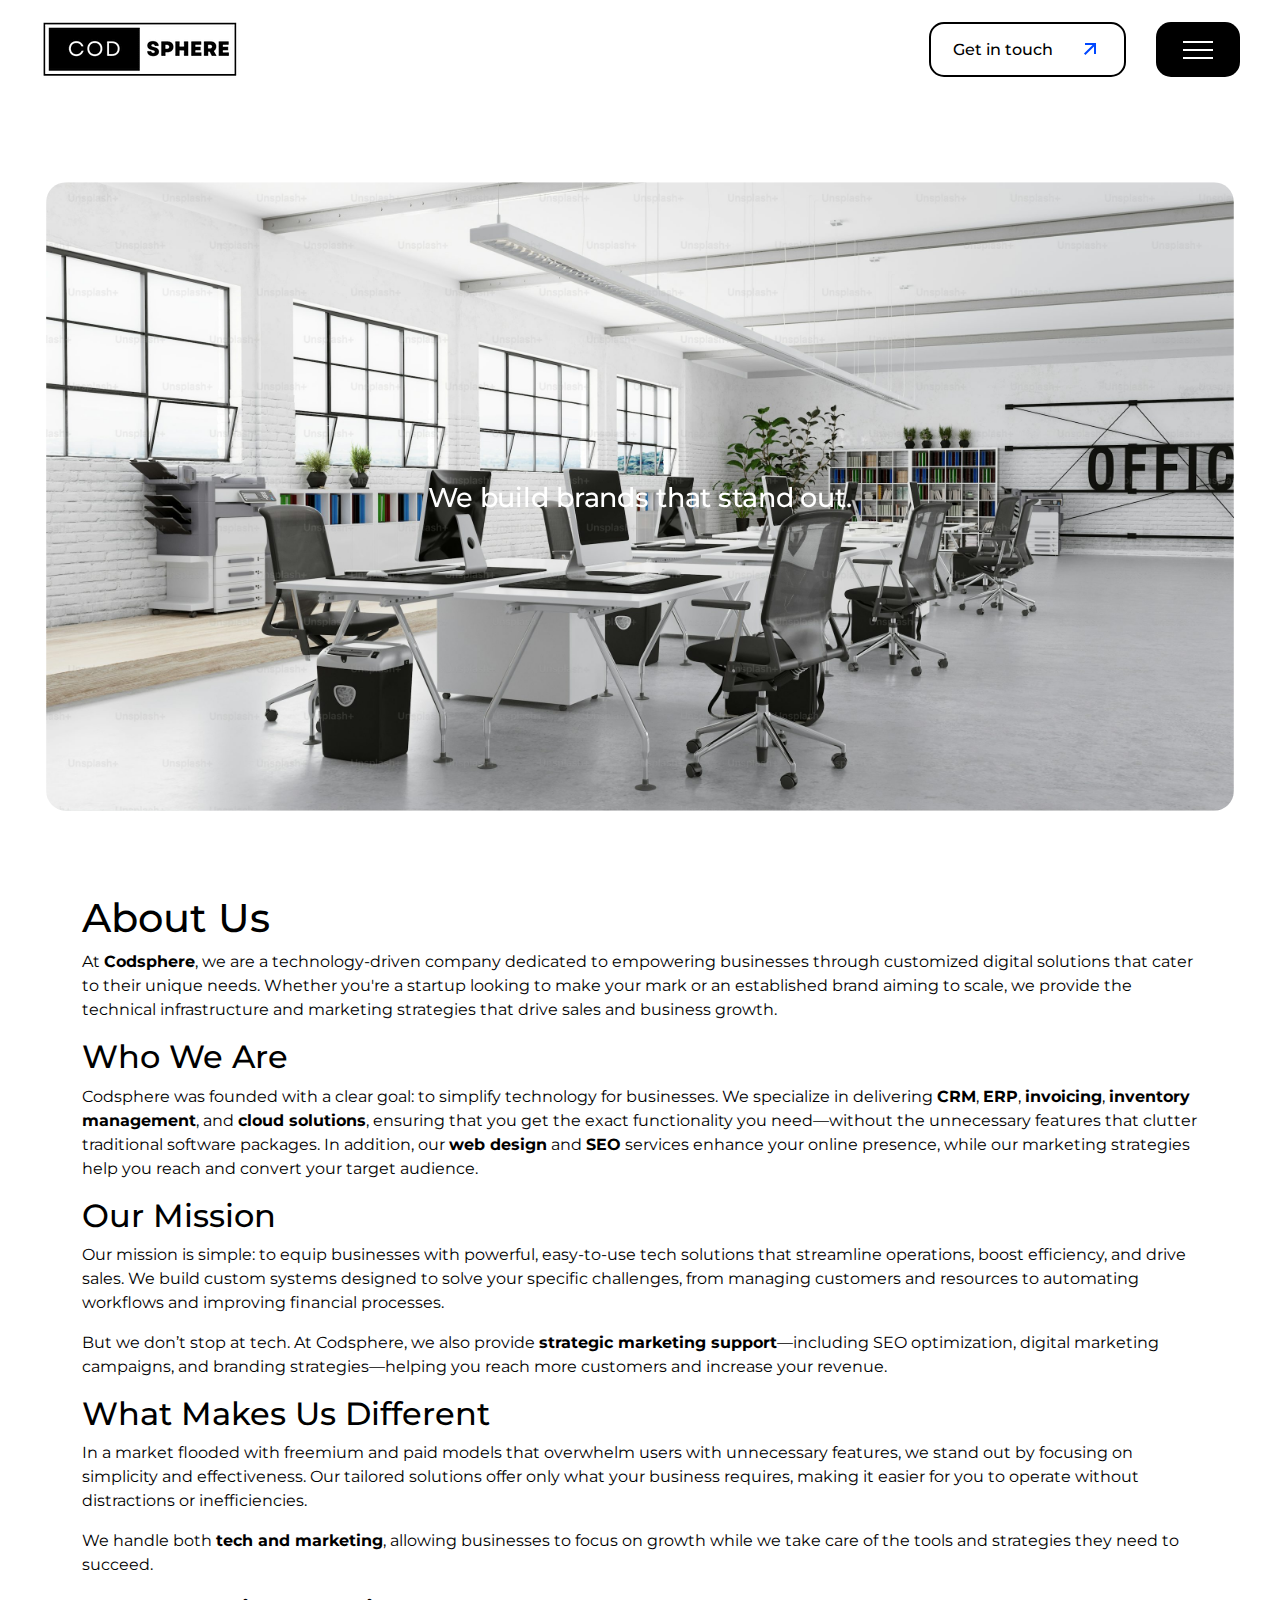
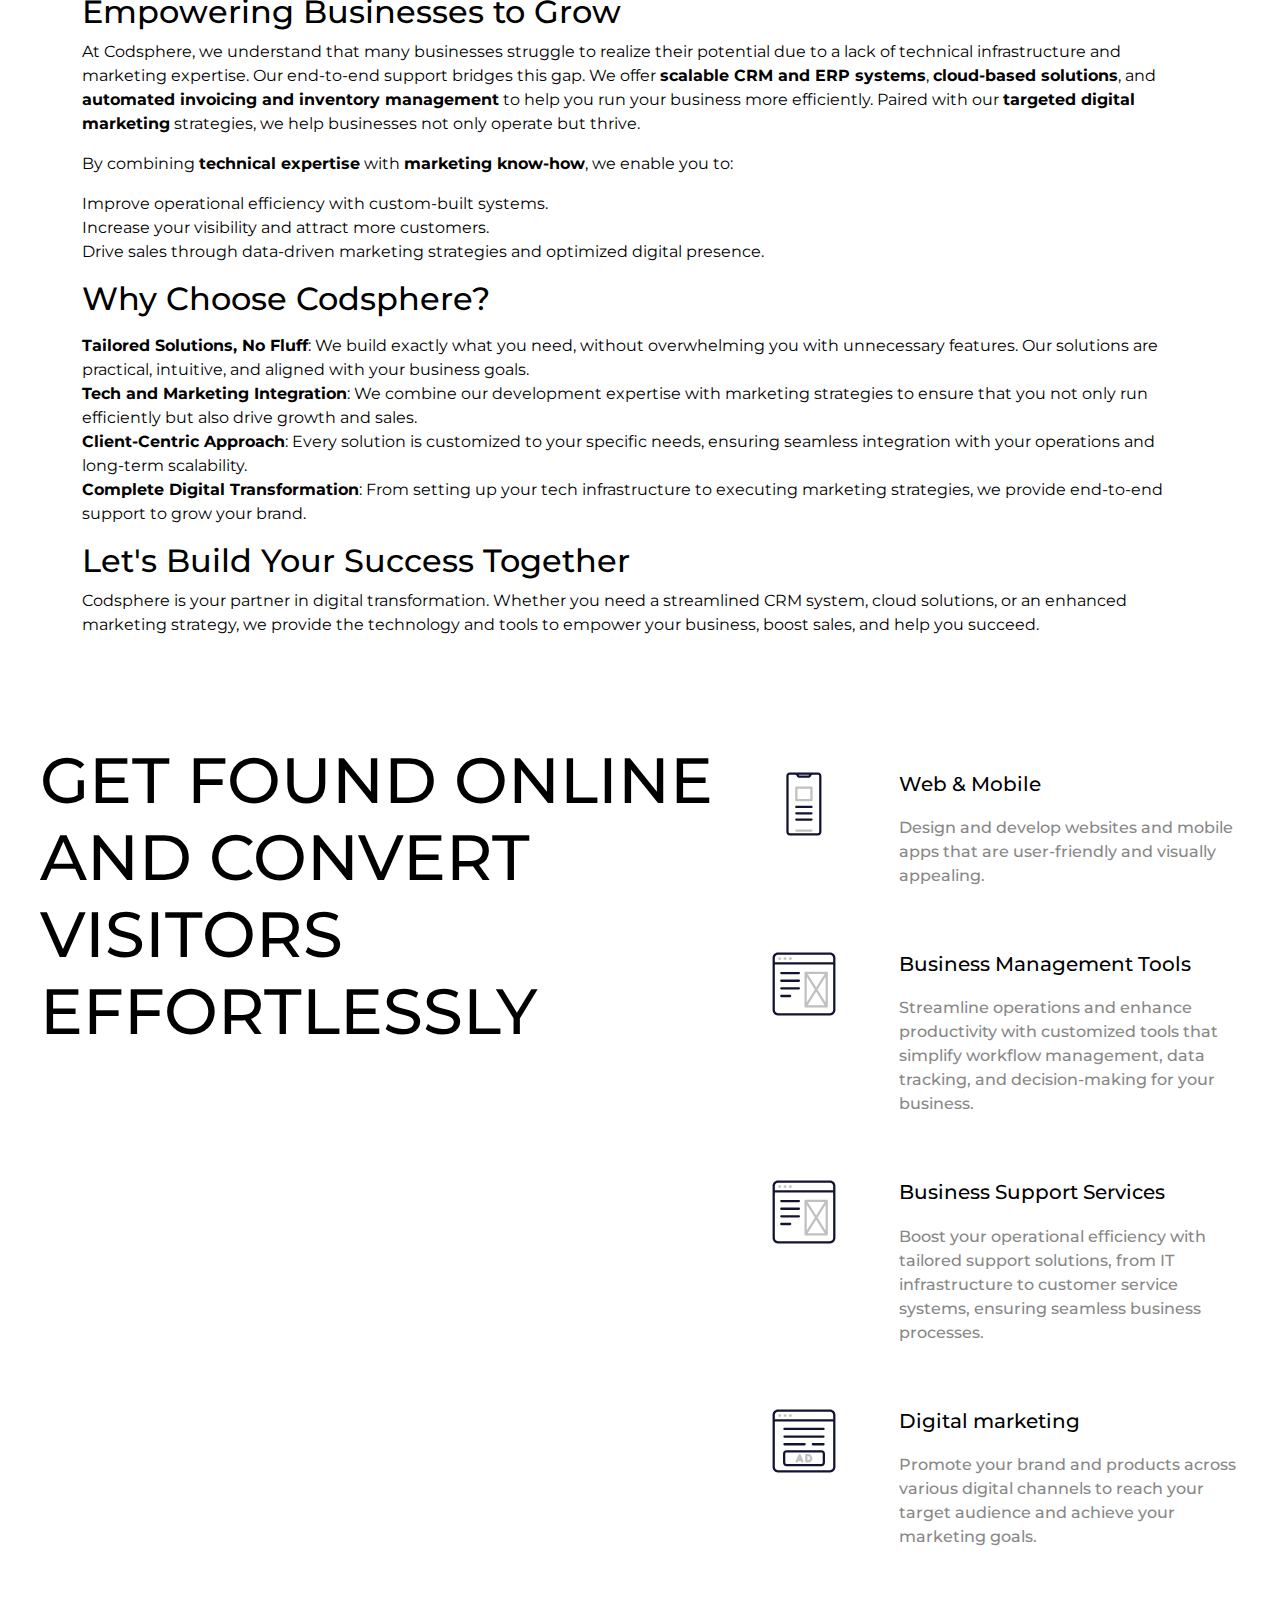
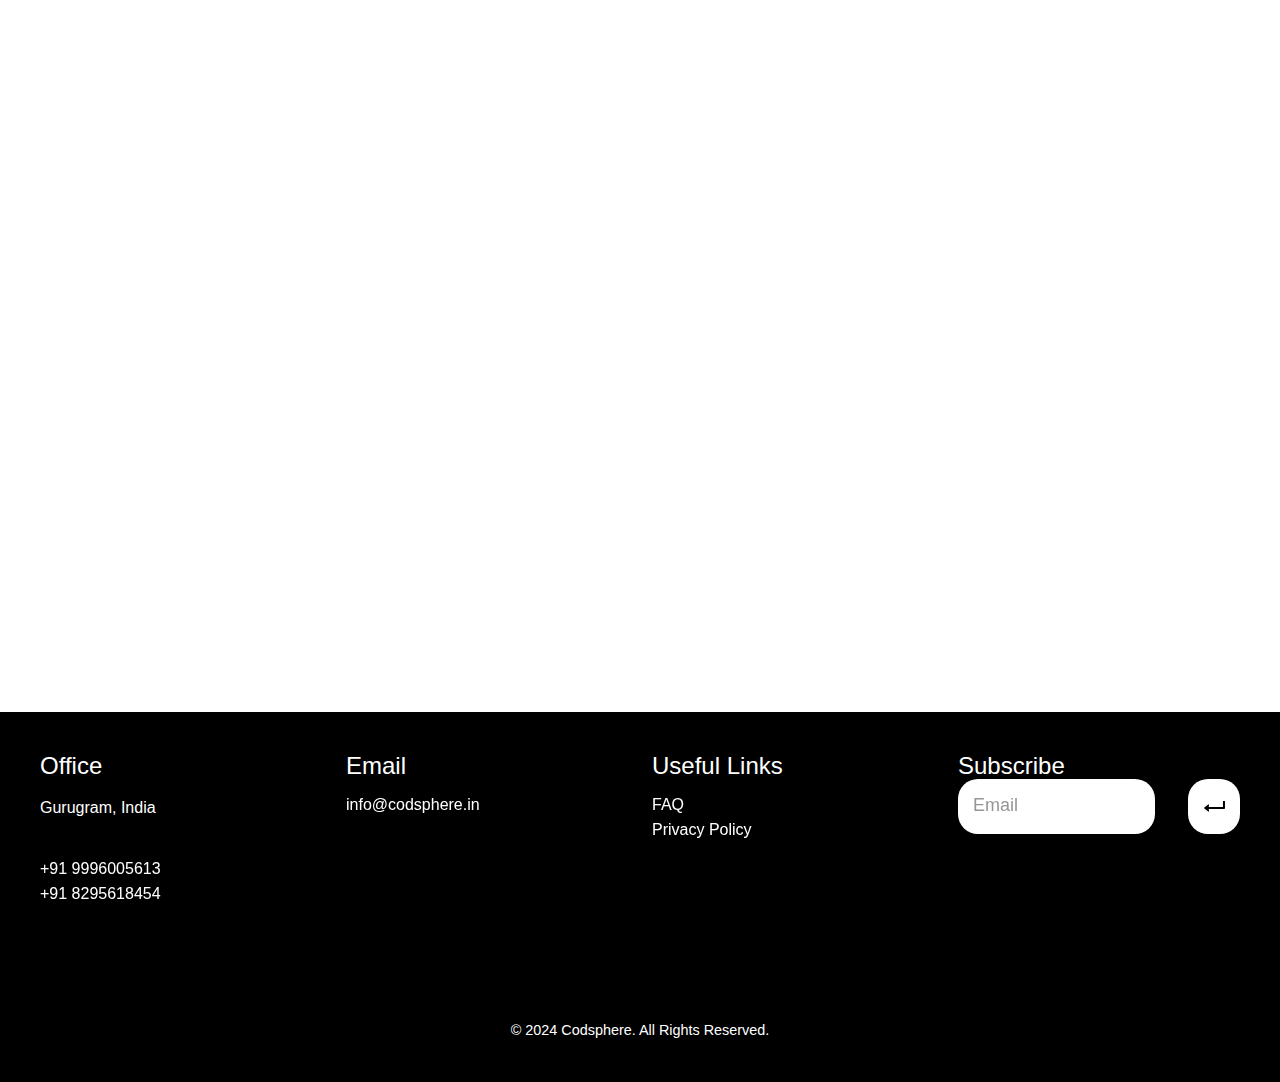
==== commit 3001251d: "Footer update" ====
--- a/about_us.html
+++ b/about_us.html
@@ -520,50 +520,62 @@
         <!-- Page Content End -->
 
         <!-- Page Footer -->
-         <!-- Page Footer -->
-         <footer class="page-footer">
-            <div class="container-fluid">
-                <div class="row">
-                    <div class="col-lg-3 col-md-6 col-12">
-                        <div class="footer-column">
-                            <h2 class="footer-title">Office</h2>
-                            <p>
-                                Gurugram, India
-                            </p>
-                            <a href="tel:+91 9996005613" class="hover-underline">
-                                <span class="link-text">+91 9996005613</span>
-                            </a>
-                            <br>
-                            <a href="tel:+91 8295618454" class="hover-underline">
-                                <span class="link-text">+91 8295618454</span>
-                            </a>
-                        </div>
-                    </div>
-                    <div class="col-lg-3 col-md-6 col-12">
-                        <div class="footer-column">
-                            <h2 class="footer-title">Email</h2>
-                            <a href="mailto:info@codsphere.in" class="hover-underline">
-                                <span class="link-text">info@codsphere.in</span>
-                            </a>
-                        </div>
-                    </div>
-                    <div class="col-lg-6 col-12">
-                        <div class="footer-column">
-                            <h2 class="footer-title">Subscribe</h2>
-                            <form class="subscribe">
-                                <input type="text" class="form-input" placeholder="Email">
-                                <button class="subscribe-submit">
-                                    <svg width="22" height="11" viewBox="0 0 22 11" fill="none" xmlns="http://www.w3.org/2000/svg">
-                                        <path d="M5.85067 8H20.9751C21.2425 8 21.499 7.89464 21.6881 7.70711C21.8772 7.51957 21.9834 7.26522 21.9834 7V0H19.9668V6H5.85067V3L0.809193 7L5.85067 11V8Z" fill="black"/>
-                                    </svg>
-                                </button>
-                            </form>
-                        </div>
-                    </div>
+<!-- Page Footer -->
+<footer class="page-footer">
+    <div class="container-fluid">
+        <div class="row">
+            <div class="col-lg-3 col-md-6 col-12">
+                <div class="footer-column">
+                    <h2 class="footer-title">Office</h2>
+                    <p>
+                        Gurugram, India
+                    </p>
+                    <a href="tel:+919996005613" class="hover-underline">
+                        <span class="link-text">+91 9996005613</span>
+                    </a><br>
+                    <a href="tel:+918295618454" class="hover-underline">
+                        <span class="link-text">+91 8295618454</span>
+                    </a>
                 </div>
             </div>
-        </footer>
-       <!-- Page Footer End -->
+            <div class="col-lg-3 col-md-6 col-12">
+                <div class="footer-column">
+                    <h2 class="footer-title">Email</h2>
+                    <a href="mailto:info@codsphere.in" class="hover-underline">
+                        <span class="link-text">info@codsphere.in</span>
+                    </a>
+                </div>
+            </div>
+            <div class="col-lg-3 col-md-6 col-12">
+                <div class="footer-column">
+                    <h2 class="footer-title">Useful Links</h2>
+                    <a href="FAQ.html" class="hover-underline">FAQ</a><br>
+                    <a href="Privacypolicy.html" class="hover-underline">Privacy Policy</a>
+                </div>
+            </div>
+            <div class="col-lg-3 col-12">
+                <div class="footer-column">
+                    <h2 class="footer-title">Subscribe</h2>
+                    <form class="subscribe">
+                        <input type="text" class="form-input" placeholder="Email">
+                        <button class="subscribe-submit">
+                            <svg width="22" height="11" viewBox="0 0 22 11" fill="none" xmlns="http://www.w3.org/2000/svg">
+                                <path d="M5.85067 8H20.9751C21.2425 8 21.499 7.89464 21.6881 7.70711C21.8772 7.51957 21.9834 7.26522 21.9834 7V0H19.9668V6H5.85067V3L0.809193 7L5.85067 11V8Z" fill="black"/>
+                            </svg>
+                        </button>
+                    </form>
+                </div>
+            </div>
+        </div>
+        <!-- Copyright section -->
+        <div class="footer-copyright">
+            <center>&copy; 2024 Codsphere. All Rights Reserved.</center> 
+        </div>
+    </div>
+</footer>
+<!-- Page Footer End -->
+
+
     </div>
     <!-- Page Wrapper End -->
 
--- a/assets/css/style.css
+++ b/assets/css/style.css
@@ -1664,3 +1664,1512 @@
     height: 100%;
     object-fit: cover
 }
+
+/* Footer Styling */
+.page-footer {
+    background-color: black;
+    color: white;
+    padding: 40px 0;
+    font-family: Arial, sans-serif;
+}
+
+.footer-column {
+    margin-bottom: 20px;
+}
+
+.footer-title {
+    font-size: 20px;
+    margin-bottom: 10px;
+    color: white;
+}
+
+.footer-column p,
+.footer-column a {
+    color: white;
+    font-size: 16px;
+    text-decoration: none;
+}
+
+.footer-column a:hover {
+    text-decoration: underline;
+}
+
+.subscribe {
+    display: flex;
+    align-items: center;
+    margin-top: 10px;
+}
+
+.form-input {
+    padding: 10px;
+    width: 70%;
+    border: none;
+    border-radius: 4px;
+    margin-right: 10px;
+    font-size: 14px;
+}
+
+.subscribe-submit {
+    background-color: white;
+    border: none;
+    padding: 8px;
+    cursor: pointer;
+    border-radius: 4px;
+}
+
+.subscribe-submit svg path {
+    fill: black;
+}
+
+.footer-links {
+    text-align: center;
+    margin-top: 20px;
+    font-size: 14px;
+}
+
+.footer-links a {
+    color: white;
+    text-decoration: none;
+    margin: 0 5px;
+}
+
+.footer-links a:hover {
+    color: #ddd;
+    text-decoration: underline;
+}
+
+
+Share
+
+
+You said:
+write a resume objective for scotiabank job as itle:  Financial Advisor - Vancouver & Richmond District (Future Opportunities)
+
+Requisition ID: 207779
+
+Join a purpose driven winning team, committed to results, in an inclusive and high-performing culture.
+ 
+About the role
+What your role will be…
+Financial Advisor
+At Scotiabank we help employees build their futures – where they can be themselves, and win together. With a commitment to diversity and inclusion and a performance-oriented culture that includes coaching, learning, and development – there are endless possibilities. At Scotiabank – you can make an impact. You help make the futures of our 25 million customers happen. You can find your future here.
+What you’ll be doing…
+Our Advisors are customer-centric and able to connect with people in a relatable way. As an essential member of the Canadian Banking Branch network, our focus is to provide exceptional service throughout the customer’s journey by:
+Taking a proactive approach to discovering our customer needs, listening to understand what they are asking for
+Educating our customers, providing relevant insights and expert advice
+Building our customer’s comprehensive plans using a holistic approach to help them achieve their goals
+Nurturing strong, long-standing relationships
+Developing, retaining and growing the branch business by delivering against individual and team sales goals that support a positive customer experience
+
+
+
+
+
+Current objective : Results-driven professional with a strong foundation in data analytics, programming, and business process optimization. I hold a Post-Baccalaureate Diploma in Computer and Information Systems – Data Analytics, with hands-on experience in ETL processes, data modeling, and operational analytics. I aim to leverage my skills in business analysis, change management, and technical solution design to streamline processes, improve system efficiency, and support organizational goals. Eager to relocate and contribute to driving strategic initiatives for measurable business impact.
+ChatGPT said:
+ChatGPT
+Memory updated
+Here's an objective tailored for the Financial Advisor role at Scotiabank:
+
+"Customer-focused and results-driven professional with a strong foundation in business analysis, data analytics, and process optimization. Leveraging a Post-Baccalaureate Diploma in Computer and Information Systems and experience in customer relationship management, I aim to enhance client satisfaction and help customers achieve their financial goals. With a commitment to providing relevant insights, fostering lasting relationships, and meeting sales targets, I am excited to contribute to Scotiabank's mission of delivering impactful, holistic financial solutions to support growth in the Vancouver & Richmond District."
+
+
+
+
+
+
+You said:
+write a cover letter as well
+ChatGPT said:
+ChatGPT
+Certainly! Here's a cover letter draft tailored to the Financial Advisor position:
+
+[Your Name]
+[Your Address]
+[City, Province, Postal Code]
+[Your Email Address]
+[Your Phone Number]
+[Date]
+
+Hiring Manager
+Scotiabank
+[Branch Address - if known]
+Vancouver & Richmond District
+
+Dear Hiring Manager,
+
+I am excited to express my interest in the Financial Advisor role (Requisition ID: 207779) at Scotiabank. With a strong background in customer relationship management, data analytics, and business process optimization, I am drawn to this opportunity to contribute to a customer-centric, results-driven team in the Vancouver & Richmond District. Scotiabank’s commitment to fostering an inclusive culture that values continuous learning and growth aligns perfectly with my career goals and passion for delivering impactful financial solutions.
+
+In my previous roles, I have successfully managed and strengthened client relationships by providing tailored solutions that align with their goals. At BusinessNext, where I served as a Business Analyst, I managed CRM processes for clients including RBC and TransUnion, using tools like SQL and Python to deliver insights that enhanced decision-making and client satisfaction. Additionally, my recent experience as a Business Development Analyst at Scott Asbestos allowed me to expand my expertise in growing business revenue through strategic planning, cybersecurity enhancements, and seamless CRM integrations. This background has refined my ability to assess customer needs holistically, nurture relationships, and provide insights that create meaningful customer experiences.
+
+As a Scotiabank Financial Advisor, I look forward to leveraging my skills in analytics and relationship management to support the bank’s mission of helping customers build their financial futures. My technical skills in data analysis, combined with my experience in customer-focused roles, will allow me to deliver personalized financial guidance, strengthen long-term client relationships, and exceed sales objectives in collaboration with my team.
+
+Thank you for considering my application. I am eager to bring my expertise in financial advisory and commitment to excellent customer service to Scotiabank, and I look forward to discussing how my background aligns with your team’s goals. Please feel free to contact me at [Your Phone Number] or [Your Email Address] to arrange a conversation.
+
+Warm regards,
+[Your Name]
+
+Let me know if you'd like any adjustments!
+
+
+
+
+
+
+You said:
+what will be the answer of the following question ifI am an indian in canada - Do you identify as a member of a visible minority?
+ChatGPT said:
+ChatGPT
+In Canada, "visible minority" refers to persons who are non-Caucasian in race or non-white in color, excluding Indigenous peoples. As an Indian, you would be considered part of a visible minority in Canada, so you could answer "Yes" to this question.
+
+
+
+
+
+
+You said:
+I am straight so what will it be called hetro sexual ?
+ChatGPT said:
+ChatGPT
+Memory updated
+Yes, being straight is typically referred to as "heterosexual," meaning you are attracted to people of the opposite gender.
+
+
+
+
+
+
+You said:
+ What interests you about working at Scotiabank?; I am a customer as well , intially loved scene points option to help students and now looking to work 
+ChatGPT said:
+ChatGPT
+Here's a response that ties in your personal experience and enthusiasm for working at Scotiabank:
+
+"I’m interested in working at Scotiabank because I’ve experienced firsthand how the bank supports its customers, especially students, with great options like the SCENE points program. Initially, I appreciated how Scotiabank understood the needs of students by offering unique benefits that make a real difference. Now, as a professional, I’m inspired to join the team and contribute to the bank's mission of delivering exceptional service. I’m drawn to Scotiabank's commitment to fostering inclusive, customer-focused relationships and am excited about the opportunity to help clients achieve their financial goals."
+
+This highlights your connection with the bank as both a customer and a potential team member!
+
+
+
+
+
+
+You said:
+ Is Scotiabank able to register your accreditation with the appropriate Securities Commission? If NO, is there anything that would preclude you from becoming a Registered Representative to sell Mutual Funds?
+ChatGPT said:
+ChatGPT
+For this question, you could respond based on your current credentials and whether you meet the eligibility criteria for mutual fund licensing in Canada.
+
+If you’re not yet registered or accredited, you might respond as follows:
+
+"At this time, I am not accredited with the necessary Securities Commission. However, there is nothing that would preclude me from becoming a Registered Representative to sell mutual funds. I am fully committed to completing any required certifications and licensing to meet Scotiabank’s standards and regulatory requirements."
+
+Or, if you already hold mutual funds accreditation, you could say:
+
+"Yes, I am fully accredited to sell mutual funds and meet the requirements for registration with the appropriate Securities Commission."
+
+Let me know if you'd like more details on becoming accredited if needed!
+
+
+
+
+
+
+You said:
+ Scotiabank is an equal opportunity employer. We provide accommodation at each stage of our interview process and during employment. For the interview process this can include (but is not limited to) services such as accessible interview sites, alternate format documents (large font, electronic documents, Braille) and interpreters. Can we provide accommodation for your telephone/next interview?
+ChatGPT said:
+ChatGPT
+If you don’t require any specific accommodations, you could respond with:
+
+"Thank you for offering accommodations for the interview process. At this time, I don’t require any specific accommodations, but I appreciate Scotiabank’s commitment to accessibility and inclusivity."
+
+Or, if you need a specific accommodation, you could respond with details about what would support you best. Let me know if you’d like help wording that!
+
+
+
+
+
+
+You said:
+ If you are currently employed, why are you looking for a new position at this time?:its a contract job , looking for better growth 
+ChatGPT said:
+ChatGPT
+Here's a response that highlights your reasons for seeking a new position at Scotiabank:
+
+"I’m currently working on a contract basis, which has provided me with valuable experience and skills development. However, I’m now looking for a more permanent role with opportunities for growth and career advancement. I’m particularly drawn to Scotiabank because of its strong commitment to employee development, inclusive culture, and the opportunity to make a meaningful impact in clients' financial journeys."
+
+This answer conveys both your motivation for growth and enthusiasm for the role at Scotiabank.
+
+
+
+
+
+
+You said:
+Do you have experience working in an environment with goals and/or targets?
+ChatGPT said:
+ChatGPT
+You can respond affirmatively, highlighting your relevant experiences:
+
+"Yes, I have experience working in environments with goals and targets. In my previous roles, particularly as a Business Analyst at BusinessNext and as a Business Development Analyst at Scott Asbestos, I was responsible for managing CRM processes and implementing improvements that directly impacted sales targets and client satisfaction. I collaborated with teams to set and achieve specific performance goals, which involved analyzing data and developing strategies to meet and exceed those targets. This experience has helped me develop a strong results-oriented mindset and the ability to thrive in a goal-driven environment."
+
+Feel free to adjust any specifics or details to better fit your experiences!
+
+
+2/2
+
+You said:
+write a mail : hi Pia, I have applied for the role of financial advisor: 207779, the only issue is right now I am travelling outside canada for few days and won't be able to take call. can u please reach on my email: kirtisethi22@gmail.com. Whatsapp call on (236) 869 7242 works too
+ChatGPT said:
+ChatGPT
+Here's a draft for your email:
+
+Subject: Application for Financial Advisor Role - Requisition ID: 207779
+
+Hi Pia,
+
+I hope this message finds you well. I have applied for the Financial Advisor position (Requisition ID: 207779) at Scotiabank. I wanted to inform you that I am currently traveling outside Canada for a few days and will not be available for a phone call.
+
+If you need to reach me, please feel free to contact me via email at kirtisethi22@gmail.com. Additionally, I am available for WhatsApp calls at (236) 869 7242.
+
+Thank you for your understanding, and I look forward to hearing from you.
+
+Best regards,
+Kriti Sethi
+
+Feel free to modify it as needed!
+
+
+
+
+
+
+You said:
+add - also sharing my resume and cover letter here as well 
+ChatGPT said:
+ChatGPT
+Here's the updated email draft including the mention of your resume and cover letter:
+
+Subject: Application for Financial Advisor Role - Requisition ID: 207779
+
+Hi Pia,
+
+I hope this message finds you well. I have applied for the Financial Advisor position (Requisition ID: 207779) at Scotiabank. I wanted to inform you that I am currently traveling outside Canada for a few days and will not be available for a phone call.
+
+If you need to reach me, please feel free to contact me via email at kirtisethi22@gmail.com. Additionally, I am available for WhatsApp calls at (236) 869 7242.
+
+I am also sharing my resume and cover letter for your review.
+
+Thank you for your understanding, and I look forward to hearing from you.
+
+Best regards,
+Kriti Sethi
+
+Make sure to attach your resume and cover letter before sending! Let me know if you need any more changes.
+
+
+
+
+
+
+You said:
+make a cover letter for the follwing role:data analyst - informatics and systems
+ Responsibilities
+Tasks
+Collect data to identify areas for improvement within an organization’s IT infrastructure
+Data Science
+Develop and implement a strategic blueprint to follow when deploying databases within their organization
+Develop and maintain computer databases
+Document customers’ requirements for projects
+Document reporting needs, queries, logic, results and recommendations to other information systems professionals
+Enact measures to make sure unauthorized users cannot access the data
+Liaise with staff on data requirements, collection and availability
+Provide advice to other informatics professionals regarding database management tools
+Setup the IT infrastructure to allow applications to access databases
+Test data models and database management systems
+Design and develop database
+Operate database management systems to analyze data
+Develop and implement data administration policy, standards and models
+Research and document data requirements, data collection and administration policy, and data access rules
+Develop policies and procedures for network access and usage and for the backup and recovery of data
+Lead and co-ordinate teams of data administrators in the development and implementation of data policies, standards and models
+Write scripts related to stored procedures and triggers
+Experience and specialization
+Computer and technology knowledge
+Machine Learning
+Data analysis software
+MS Office
+Big data
+C
+C++
+JavaScript
+Python
+Data manipulation and analysis
+Applied statistics and mathematics experience
+Computer science
+Area of work experience
+Market analysis
+Additional information
+Work conditions and physical capabilities
+Fast-paced environment
+Work under pressure
+Tight deadlines
+Attention to detail
+ChatGPT said:
+ChatGPT
+Memory updated
+Here's a cover letter tailored for the Data Analyst - Informatics and Systems role:
+
+[Your Name]
+[Your Address]
+[City, Province, Postal Code]
+[Your Email Address]
+[Your Phone Number]
+[Date]
+
+Hiring Manager
+[Company Name]
+[Company Address]
+[City, Province, Postal Code]
+
+Dear Hiring Manager,
+
+I am writing to express my interest in the Data Analyst - Informatics and Systems position at [Company Name]. With a strong background in data analysis, database management, and a Post-Baccalaureate Diploma in Computer and Information Systems, I am excited about the opportunity to contribute to your organization by leveraging my technical skills and analytical mindset.
+
+In my previous role as a Business Analyst at BusinessNext, I successfully managed data collection processes and developed insights that drove strategic improvements in IT infrastructure. I have experience documenting customer requirements, developing data models, and collaborating with cross-functional teams to ensure data availability and accuracy. My proficiency in Python and SQL, combined with my knowledge of machine learning and applied statistics, enables me to effectively analyze complex data sets and provide actionable recommendations.
+
+I am particularly drawn to this role because of the emphasis on developing and implementing data administration policies and standards. My experience includes setting up IT infrastructures for database access, testing data models, and writing scripts for stored procedures. I am detail-oriented and thrive in fast-paced environments, having successfully managed tight deadlines while maintaining high-quality deliverables.
+
+Furthermore, my ability to liaise with staff and provide advice on database management tools aligns well with your requirement for someone who can communicate complex data concepts effectively. I am eager to collaborate with your team to develop a strategic blueprint for deploying databases that supports your organization’s objectives.
+
+Thank you for considering my application. I look forward to the opportunity to discuss how my skills and experiences can contribute to the success of [Company Name]. Please feel free to contact me at [Your Phone Number] or [Your Email Address] to arrange a conversation.
+
+Warm regards,
+
+[Your Name]
+
+Feel free to customize it further to fit your style or add any specific details about the company or your experiences!
+
+
+
+
+
+
+You said:
+write a resume objective for the same 
+ChatGPT said:
+ChatGPT
+Here's a resume objective tailored for the Data Analyst - Informatics and Systems role:
+
+"Detail-oriented and analytical professional with a Post-Baccalaureate Diploma in Computer and Information Systems, specializing in data analysis, database management, and IT infrastructure improvement. Proven experience in collecting and analyzing data to drive strategic decision-making and enhance operational efficiency. Proficient in Python, SQL, and machine learning, with a strong foundation in applied statistics and mathematics. Eager to leverage technical expertise and collaborative skills to contribute to innovative data solutions and support organizational goals at [Company Name]."
+
+Feel free to adjust it or let me know if you’d like any changes!
+
+
+
+
+
+
+You said:
+write a mail to 
+zzhang@signalchemcorp.com saying hi sharing my resume and coer letter with u . applying for data analyst. also, you can contact me via same email kirtisethi22@gmail.com or (236) 869 7242 on whatsapp as I am travelling outside canada for few days  
+ChatGPT said:
+ChatGPT
+Here's a draft for your email:
+
+Subject: Application for Data Analyst Position
+
+Hi Zhang,
+
+I hope this message finds you well. I am sharing my resume and cover letter with you as I am applying for the Data Analyst position at SignalChem.
+
+As I am currently traveling outside Canada for a few days, please feel free to contact me via this email at kirtisethi22@gmail.com or on WhatsApp at (236) 869 7242.
+
+Thank you for considering my application. I look forward to the opportunity to discuss my candidacy further.
+
+Best regards,
+Kriti Sethi
+
+Make sure to attach your resume and cover letter before sending! Let me know if you need any modifications.
+
+
+
+
+
+
+You said:
+replcae the content in the code : <!-- FAQs Section -->
+<section class="faqs section-space">
+    <div class="container-fluid">
+        <div class="row">
+            <div class="col-12">
+                <h2 class="section-title"><center>Frequently Asked Questions</center></h2>
+                <p class="section-subtitle">Find answers to some of the most common questions about our services.</p>
+            </div>
+        </div>
+
+        <!-- FAQ Item 1 -->
+        <div class="row">
+            <div class="col-12">
+                <h3 class="section-title">1. What services does Codsphere offer?</h3>
+                <p class="title-sub">We provide a range of services, including:</p>
+                <ul class="title-sub">
+                    <li><strong>Web & Mobile Development:</strong> Designing and developing user-friendly websites and mobile applications.</li>
+                    <li><strong>Business Management Tools:</strong> Custom tools to streamline your business operations and enhance productivity.</li>
+                    <li><strong>Business Support Services:</strong> IT infrastructure and customer service solutions for optimal business processes.</li>
+                    <li><strong>Digital Marketing:</strong> Brand promotion across digital channels to help reach your marketing goals.</li>
+                </ul>
+            </div>
+        </div>
+
+        <!-- FAQ Item 2 -->
+        <div class="row">
+            <div class="col-12">
+                <h3 class="section-title">2. How long does it take to build a website or mobile app?</h3>
+                <p class="title-sub">The timeline depends on the complexity of the project. A simple website may take 4-6 weeks, while more complex websites or mobile apps may require several months. We will provide a detailed timeline after assessing your project’s requirements.</p>
+            </div>
+        </div>
+
+        <!-- FAQ Item 3 -->
+        <div class="row">
+            <div class="col-12">
+                <h3 class="section-title">3. Can I update my website or app after it’s launched?</h3>
+                <p class="title-sub">Yes! We build websites and mobile apps with content management systems (CMS) that allow you to make updates easily. Additionally, we offer ongoing maintenance and support services if you prefer us to handle updates for you.</p>
+            </div>
+        </div>
+
+        <!-- FAQ Item 4 -->
+        <div class="row">
+            <div class="col-12">
+                <h3 class="section-title">4. How do your business management tools help my company?</h3>
+                <p class="title-sub">Our business management tools improve productivity by automating tasks, tracking data, and supporting decision-making processes. Whether you need a tool for project management, inventory tracking, or customer relationship management (CRM), we create solutions that fit your specific needs.</p>
+            </div>
+        </div>
+
+        <!-- FAQ Item 5 -->
+        <div class="row">
+            <div class="col-12">
+                <h3 class="section-title">5. What are business support services?</h3>
+                <p class="title-sub">Our business support services include IT infrastructure setup, customer service solutions, and operational consulting. We ensure that your technical and customer-facing systems run smoothly, allowing your business to operate efficiently.</p>
+            </div>
+        </div>
+
+        <!-- FAQ Item 6 -->
+        <div class="row">
+            <div class="col-12">
+                <h3 class="section-title">6. Do you offer digital marketing for small businesses?</h3>
+                <p class="title-sub">Yes, we provide digital marketing services tailored to businesses of all sizes. Whether you're a startup or an established company, we can create marketing strategies that fit your goals, including SEO, social media marketing, content marketing, and paid advertising.</p>
+            </div>
+        </div>
+
+        <!-- FAQ Item 7 -->
+        <div class="row">
+            <div class="col-12">
+                <h3 class="section-title">7. How much do your services cost?</h3>
+                <p class="title-sub">The cost varies based on the scope and complexity of your project. After an initial consultation, we’ll provide a detailed quote outlining the pricing. We strive to offer competitive rates while delivering high-quality work.</p>
+            </div>
+        </div>
+
+        <!-- FAQ Item 8 -->
+        <div class="row">
+            <div class="col-12">
+                <h3 class="section-title">8. Do you offer custom solutions?</h3>
+                <p class="title-sub">Absolutely! At Codsphere, we believe in creating tailored solutions that meet the unique needs of your business. Whether it's a custom website, mobile app, or specific business management tool, we design our solutions around your requirements.</p>
+            </div>
+        </div>
+
+        <!-- FAQ Item 9 -->
+        <div class="row">
+            <div class="col-12">
+                <h3 class="section-title">9. How can I get started with Codsphere?</h3>
+                <p class="title-sub">You can get started by contacting us through our website or giving us a call at +1 (604) 906-2693. We’ll schedule a consultation to discuss your project and how we can help bring your vision to life.</p>
+            </div>
+        </div>
+
+        <!-- FAQ Item 10 -->
+        <div class="row">
+            <div class="col-12">
+                <h3 class="section-title">10. Do you provide support after the project is complete?</h3>
+                <p class="title-sub">Yes, we offer post-launch support, maintenance, and updates to ensure your website, app, or tool continues to run smoothly. We also provide long-term service plans for ongoing support.</p>
+            </div>
+        </div>
+    </div>
+</section>
+<!-- FAQs Section End -->
+
+
+New content : Dothe grammar and speel check too 
+FAQ: Solving Common Software as a service Challenges with Codsphere
+What makes Codsphere different from other Software as a service products in the market?
+Challenge: Many Software as a service products lock businesses into rigid plans with unnecessary features and high costs.
+Codsphere Solution: We offer tailored, modular solutions that allow you to start with the essentials and add features only as your business grows. No forced upgrades or hidden fees — you pay only for what you use.
+How does Codsphere handle scalability as my business grows?
+Challenge: Scaling with traditional Software as a service solutions can be costly, forcing businesses into higher-priced plans that don’t always match their needs.
+Codsphere Solution: Codsphere is designed to scale with your business. Start small, and as your business grows, easily add the features you need without being pushed into costly, bloated packages.
+How secure is my data with Codsphere?
+Challenge: Security concerns are a top priority when choosing a Software as a service solution, especially with sensitive business data.
+Codsphere Solution: We prioritize data security and privacy. Our platform is built with enterprise-level security measures, including encryption, regular audits, and compliance with data protection regulations, so you can trust that your data is safe.
+How does Codsphere ensure that I'm only paying for what I use?
+Challenge: Many Software as a service platforms bundle features that aren't necessary, leading to wasted spending.
+Codsphere Solution: Codsphere believes in value over volume. Our flexible pricing model ensures that you only pay for the features you actually use, and you can add or remove tools based on your evolving needs.
+Can Codsphere integrate with the existing tools we already use?
+Challenge: Switching to a new Software as a service platform can disrupt workflows if existing tools aren’t supported.
+Codsphere Solution: Codsphere offers seamless integration with popular business tools and platforms, allowing you to continue using your current tech stack without disruption.
+What kind of customer support can I expect from Codsphere?
+Challenge: Many businesses face challenges with inadequate customer support, especially when urgent issues arise.
+Codsphere Solution: We take a customer-first approach with 24/7 support and a dedicated team that understands your business needs. Whether you need troubleshooting or strategic advice, our team is here to help.
+How quickly can I get Codsphere up and running for my business?
+Challenge: The implementation of some Software as a service solutions can take months, delaying productivity and return on investment.
+Codsphere Solution: Codsphere offers a quick and simple onboarding process. Depending on your business needs, you can get up and running in a matter of days, ensuring minimal downtime.
+How customizable is Codsphere for my specific industry needs?
+Challenge: Generic Software as a service platforms often don’t fit specific industry requirements, leading to inefficient processes.
+Codsphere Solution: Codsphere provides customized solutions tailored to your industry’s needs. Whether you’re in e-commerce, healthcare, or finance, we design features that align with your unique business processes.
+Will Codsphere's pricing change as I scale my business?
+Challenge: Many Software as a service products increase pricing steeply as businesses grow, often without providing proportional value.
+Codsphere Solution: Our transparent pricing model grows with your business. You’ll only pay more when you add new features that directly impact your business performance, without any surprise charges.
+What happens after my Software as a service solution is set up? Do you offer ongoing support?
+Challenge: Post-launch support is often overlooked, leaving businesses without help when they face issues.
+Codsphere Solution: We provide comprehensive post-launch support. Whether it’s troubleshooting, updates, or adding new features, we’re committed to ensuring your system remains efficient and up-to-date.
+ChatGPT said:
+ChatGPT
+html
+Copy code
+<!-- FAQs Section -->
+<section class="faqs section-space">
+    <div class="container-fluid">
+        <div class="row">
+            <div class="col-12">
+                <h2 class="section-title"><center>FAQ: Solving Common Software as a Service Challenges with Codsphere</center></h2>
+            </div>
+        </div>
+
+        <!-- FAQ Item 1 -->
+        <div class="row">
+            <div class="col-12">
+                <h3 class="section-title">What makes Codsphere different from other Software as a Service products in the market?</h3>
+                <p class="title-sub"><strong>Challenge:</strong> Many Software as a Service products lock businesses into rigid plans with unnecessary features and high costs.</p>
+                <p class="title-sub"><strong>Codsphere Solution:</strong> We offer tailored, modular solutions that allow you to start with the essentials and add features as your business grows. No forced upgrades or hidden fees — you pay only for what you use.</p>
+            </div>
+        </div>
+
+        <!-- FAQ Item 2 -->
+        <div class="row">
+            <div class="col-12">
+                <h3 class="section-title">How does Codsphere handle scalability as my business grows?</h3>
+                <p class="title-sub"><strong>Challenge:</strong> Scaling with traditional Software as a Service solutions can be costly, forcing businesses into higher-priced plans that don’t always match their needs.</p>
+                <p class="title-sub"><strong>Codsphere Solution:</strong> Codsphere is designed to scale with your business. Start small, and as your business grows, add the features you need without being pushed into costly, bloated packages.</p>
+            </div>
+        </div>
+
+        <!-- FAQ Item 3 -->
+        <div class="row">
+            <div class="col-12">
+                <h3 class="section-title">How secure is my data with Codsphere?</h3>
+                <p class="title-sub"><strong>Challenge:</strong> Security concerns are a top priority when choosing a Software as a Service solution, especially with sensitive business data.</p>
+                <p class="title-sub"><strong>Codsphere Solution:</strong> We prioritize data security and privacy, using enterprise-level security measures like encryption, regular audits, and data protection compliance, ensuring your data remains safe.</p>
+            </div>
+        </div>
+
+        <!-- FAQ Item 4 -->
+        <div class="row">
+            <div class="col-12">
+                <h3 class="section-title">How does Codsphere ensure that I'm only paying for what I use?</h3>
+                <p class="title-sub"><strong>Challenge:</strong> Many Software as a Service platforms bundle unnecessary features, leading to wasted spending.</p>
+                <p class="title-sub"><strong>Codsphere Solution:</strong> Codsphere believes in value over volume. Our flexible pricing model ensures you only pay for the features you actually use, with options to add or remove tools as your needs change.</p>
+            </div>
+        </div>
+
+        <!-- FAQ Item 5 -->
+        <div class="row">
+            <div class="col-12">
+                <h3 class="section-title">Can Codsphere integrate with the existing tools we already use?</h3>
+                <p class="title-sub"><strong>Challenge:</strong> Switching to a new Software as a Service platform can disrupt workflows if existing tools aren’t supported.</p>
+                <p class="title-sub"><strong>Codsphere Solution:</strong> Codsphere offers seamless integration with popular business tools, allowing you to continue using your current tech stack without disruption.</p>
+            </div>
+        </div>
+
+        <!-- FAQ Item 6 -->
+        <div class="row">
+            <div class="col-12">
+                <h3 class="section-title">What kind of customer support can I expect from Codsphere?</h3>
+                <p class="title-sub"><strong>Challenge:</strong> Many businesses face challenges with inadequate customer support, especially when urgent issues arise.</p>
+                <p class="title-sub"><strong>Codsphere Solution:</strong> We take a customer-first approach with 24/7 support and a dedicated team that understands your business needs, providing assistance from troubleshooting to strategic advice.</p>
+            </div>
+        </div>
+
+        <!-- FAQ Item 7 -->
+        <div class="row">
+            <div class="col-12">
+                <h3 class="section-title">How quickly can I get Codsphere up and running for my business?</h3>
+                <p class="title-sub"><strong>Challenge:</strong> The implementation of some Software as a Service solutions can take months, delaying productivity and ROI.</p>
+                <p class="title-sub"><strong>Codsphere Solution:</strong> Codsphere offers a quick and simple onboarding process. Depending on your business needs, you can be up and running in days, minimizing downtime.</p>
+            </div>
+        </div>
+
+        <!-- FAQ Item 8 -->
+        <div class="row">
+            <div class="col-12">
+                <h3 class="section-title">How customizable is Codsphere for my specific industry needs?</h3>
+                <p class="title-sub"><strong>Challenge:</strong> Generic Software as a Service platforms often don’t fit specific industry requirements, leading to inefficient processes.</p>
+                <p class="title-sub"><strong>Codsphere Solution:</strong> Codsphere provides customized solutions tailored to your industry’s needs, from e-commerce to healthcare or finance, aligning with your unique processes.</p>
+            </div>
+        </div>
+
+        <!-- FAQ Item 9 -->
+        <div class="row">
+            <div class="col-12">
+                <h3 class="section-title">Will Codsphere's pricing change as I scale my business?</h3>
+                <p class="title-sub"><strong>Challenge:</strong> Many Software as a Service products increase pricing steeply as businesses grow, often without providing proportional value.</p>
+                <p class="title-sub"><strong>Codsphere Solution:</strong> Our transparent pricing model grows with your business. You’ll only pay more when you add new features that directly impact your performance, without any surprise charges.</p>
+            </div>
+        </div>
+
+        <!-- FAQ Item 10 -->
+        <div class="row">
+            <div class="col-12">
+                <h3 class="section-title">What happens after my Software as a Service solution is set up? Do you offer ongoing support?</h3>
+                <p class="title-sub"><strong>Challenge:</strong> Post-launch support is often overlooked, leaving businesses without help when issues arise.</p>
+                <p class="title-sub"><strong>Codsphere Solution:</strong> We provide comprehensive post-launch support, from troubleshooting and updates to adding new features, ensuring your system remains efficient and up-to-date.</p>
+            </div>
+        </div>
+    </div>
+</section>
+<!-- FAQs Section End -->
+This revised content highlights Codsphere’s unique solutions to common SaaS challenges with clear, concise formatting and corrected grammar and spelling. Let me know if you need further customization!
+
+
+
+
+
+
+You said:
+Add privacy policy and FAQ, make the footer back ground black and font white. 
+Add URLs too - Privacypolicy.html
+FAQ.html
+ChatGPT said:
+ChatGPT
+Here’s how you can modify the code to include links for the Privacy Policy and FAQ sections in the footer with a black background and white font. This will make the links stand out with a clean, consistent look.
+
+html
+Copy code
+<!-- Footer Section -->
+<footer class="footer" style="background-color: black; color: white; padding: 20px 0;">
+    <div class="container-fluid">
+        <div class="row">
+            <div class="col-12 text-center">
+                <p>&copy; 2024 Codsphere. All rights reserved.</p>
+                <ul style="list-style: none; padding: 0;">
+                    <li style="display: inline-block; margin: 0 15px;">
+                        <a href="PrivacyPolicy.html" style="color: white; text-decoration: none;">Privacy Policy</a>
+                    </li>
+                    <li style="display: inline-block; margin: 0 15px;">
+                        <a href="FAQ.html" style="color: white; text-decoration: none;">FAQ</a>
+                    </li>
+                </ul>
+            </div>
+        </div>
+    </div>
+</footer>
+<!-- Footer Section End -->
+Explanation of the Changes
+Background Color: Set the footer’s background to black (background-color: black).
+Text Color: Set all text within the footer to white (color: white).
+Links: Added two links, one for the Privacy Policy (PrivacyPolicy.html) and one for the FAQ (FAQ.html), both styled in white to match the footer’s color scheme.
+Link Style: Links are displayed inline and spaced evenly for readability.
+This setup creates a footer that’s both easy to read and visually aligned with your website’s professional look. Let me know if you'd like any more tweaks!
+
+
+
+
+
+
+You said:
+give the css as well
+ChatGPT said:
+ChatGPT
+Here's the CSS you can add to style the footer, making sure the links, colors, and alignment are consistent with your design.
+
+css
+Copy code
+/* Footer Section Styles */
+.footer {
+    background-color: black;
+    color: white;
+    padding: 20px 0;
+    text-align: center;
+}
+
+.footer p {
+    margin: 0;
+    font-size: 14px;
+}
+
+.footer ul {
+    list-style: none;
+    padding: 0;
+    margin: 10px 0 0;
+}
+
+.footer ul li {
+    display: inline-block;
+    margin: 0 15px;
+}
+
+.footer ul li a {
+    color: white;
+    text-decoration: none;
+    font-size: 14px;
+    transition: color 0.3s ease;
+}
+
+.footer ul li a:hover {
+    color: #cccccc; /* Light grey on hover */
+}
+Explanation
+.footer: Sets a black background with white text, centers all content, and adds padding for spacing.
+p tag: Controls font size and removes default margin for a cleaner look.
+ul and li: Removes list styles, centers list items inline, and spaces them evenly.
+a tag: Applies white color to links, removes underlines, and adds a light grey hover effect (#cccccc) for better interaction.
+This CSS will style your footer links and ensure they fit the footer's design while enhancing the user experience. Let me know if there’s anything else you’d like to adjust!
+
+
+
+
+
+
+You said:
+Add privacy policy and FAQ in footer , make the footer back ground black and font white. 
+Add URLs too - Privacypolicy.html
+FAQ.html
+ChatGPT said:
+ChatGPT
+To add the Privacy Policy and FAQ links to the footer with a black background and white font, here is
+
+
+
+
+
+
+You said:
+GENERATE CSS FILE AS WELL 
+ChatGPT said:
+ChatGPT
+Here’s the HTML and CSS code to create a footer with links to the Privacy Policy and FAQ, styled with a black background and white font.
+
+HTML (Footer Section)
+html
+Copy code
+<!-- Footer Section -->
+<footer class="footer">
+    <div class="container">
+        <div class="footer-content">
+            <p>&copy; 2024 Codsphere. All rights reserved.</p>
+            <ul class="footer-links">
+                <li><a href="PrivacyPolicy.html">Privacy Policy</a></li>
+                <li><a href="FAQ.html">FAQ</a></li>
+            </ul>
+        </div>
+    </div>
+</footer>
+<!-- Footer Section End -->
+CSS (Footer Styling)
+Save this in a separate CSS file (e.g., styles.css) and link it in your HTML <head> as <link rel="stylesheet" href="styles.css">.
+
+css
+Copy code
+/* Footer Styling */
+.footer {
+    background-color: black;
+    color: white;
+    padding: 20px 0;
+    text-align: center;
+}
+
+.footer-content {
+    display: flex;
+    flex-direction: column;
+    align-items: center;
+}
+
+.footer p {
+    margin: 0;
+    font-size: 16px;
+    color: white;
+}
+
+.footer-links {
+    list-style: none;
+    padding: 0;
+    margin-top: 10px;
+    display: flex;
+    gap: 15px;
+}
+
+.footer-links li {
+    display: inline;
+}
+
+.footer-links a {
+    color: white;
+    text-decoration: none;
+    font-size: 16px;
+}
+
+.footer-links a:hover {
+    color: #ccc;
+    text-decoration: underline;
+}
+Explanation of CSS
+.footer: Sets the black background and white text for the footer.
+.footer-content: Centers the text and links within the footer.
+.footer-links: Aligns links horizontally with spacing for readability.
+.footer-links a:hover: Changes the link color to a lighter shade on hover for a subtle interactive effect.
+This setup provides a clean, user-friendly footer design with clearly visible links to the Privacy Policy and FAQ. Let me know if there are additional details you’d like!
+
+
+
+
+
+
+You said:
+no add this in footer:          <!-- Page Footer -->
+         <footer class="page-footer">
+            <div class="container-fluid">
+                <div class="row">
+                    <div class="col-lg-3 col-md-6 col-12">
+                        <div class="footer-column">
+                            <h2 class="footer-title">Office</h2>
+                            <p>
+                                Gurugram, India
+                            </p>
+                            <a href="tel:+91 9996005613" class="hover-underline">
+                                <span class="link-text">+91 9996005613</span>
+                            </a>
+                            <br>
+                            <a href="tel:+91 8295618454" class="hover-underline">
+                                <span class="link-text">+91 8295618454</span>
+                            </a>
+                        </div>
+                    </div>
+                    <div class="col-lg-3 col-md-6 col-12">
+                        <div class="footer-column">
+                            <h2 class="footer-title">Email</h2>
+                            <a href="mailto:info@codsphere.in" class="hover-underline">
+                                <span class="link-text">info@codsphere.in</span>
+                            </a>
+                        </div>
+                    </div>
+                    <div class="col-lg-6 col-12">
+                        <div class="footer-column">
+                            <h2 class="footer-title">Subscribe</h2>
+                            <form class="subscribe">
+                                <input type="text" class="form-input" placeholder="Email">
+                                <button class="subscribe-submit">
+                                    <svg width="22" height="11" viewBox="0 0 22 11" fill="none" xmlns="http://www.w3.org/2000/svg">
+                                        <path d="M5.85067 8H20.9751C21.2425 8 21.499 7.89464 21.6881 7.70711C21.8772 7.51957 21.9834 7.26522 21.9834 7V0H19.9668V6H5.85067V3L0.809193 7L5.85067 11V8Z" fill="black"/>
+                                    </svg>
+                                </button>
+                            </form>
+                        </div>
+                    </div>
+                </div>
+            </div>
+        </footer>
+       <!-- Page Footer End -->
+ChatGPT said:
+ChatGPT
+Here's the updated HTML for the footer section with the requested structure, plus CSS to style it with a black background, white font, and a section for links to Privacy Policy and FAQ.
+
+HTML (Footer Section)
+html
+Copy code
+<!-- Page Footer -->
+<footer class="page-footer">
+    <div class="container-fluid">
+        <div class="row">
+            <!-- Office Section -->
+            <div class="col-lg-3 col-md-6 col-12">
+                <div class="footer-column">
+                    <h2 class="footer-title">Office</h2>
+                    <p>Gurugram, India</p>
+                    <a href="tel:+919996005613" class="hover-underline">
+                        <span class="link-text">+91 9996005613</span>
+                    </a>
+                    <br>
+                    <a href="tel:+918295618454" class="hover-underline">
+                        <span class="link-text">+91 8295618454</span>
+                    </a>
+                </div>
+            </div>
+            
+            <!-- Email Section -->
+            <div class="col-lg-3 col-md-6 col-12">
+                <div class="footer-column">
+                    <h2 class="footer-title">Email</h2>
+                    <a href="mailto:info@codsphere.in" class="hover-underline">
+                        <span class="link-text">info@codsphere.in</span>
+                    </a>
+                </div>
+            </div>
+            
+            <!-- Subscribe Section -->
+            <div class="col-lg-6 col-12">
+                <div class="footer-column">
+                    <h2 class="footer-title">Subscribe</h2>
+                    <form class="subscribe">
+                        <input type="text" class="form-input" placeholder="Email">
+                        <button class="subscribe-submit">
+                            <svg width="22" height="11" viewBox="0 0 22 11" fill="none" xmlns="http://www.w3.org/2000/svg">
+                                <path d="M5.85067 8H20.9751C21.2425 8 21.499 7.89464 21.6881 7.70711C21.8772 7.51957 21.9834 7.26522 21.9834 7V0H19.9668V6H5.85067V3L0.809193 7L5.85067 11V8Z" fill="black"/>
+                            </svg>
+                        </button>
+                    </form>
+                </div>
+            </div>
+        </div>
+        
+        <!-- Links Section -->
+        <div class="footer-links">
+            <a href="PrivacyPolicy.html">Privacy Policy</a> | 
+            <a href="FAQ.html">FAQ</a>
+        </div>
+    </div>
+</footer>
+<!-- Page Footer End -->
+CSS (Footer Styling)
+Add this CSS to style the footer, including black background, white font, and hover effects.
+
+css
+Copy code
+/* Footer Styling */
+.page-footer {
+    background-color: black;
+    color: white;
+    padding: 40px 0;
+    font-family: Arial, sans-serif;
+}
+
+.footer-column {
+    margin-bottom: 20px;
+}
+
+.footer-title {
+    font-size: 20px;
+    margin-bottom: 10px;
+    color: white;
+}
+
+.footer-column p,
+.footer-column a {
+    color: white;
+    font-size: 16px;
+    text-decoration: none;
+}
+
+.footer-column a:hover {
+    text-decoration: underline;
+}
+
+.subscribe {
+    display: flex;
+    align-items: center;
+    margin-top: 10px;
+}
+
+.form-input {
+    padding: 10px;
+    width: 70%;
+    border: none;
+    border-radius: 4px;
+    margin-right: 10px;
+    font-size: 14px;
+}
+
+.subscribe-submit {
+    background-color: white;
+    border: none;
+    padding: 8px;
+    cursor: pointer;
+    border-radius: 4px;
+}
+
+.subscribe-submit svg path {
+    fill: black;
+}
+
+.footer-links {
+    text-align: center;
+    margin-top: 20px;
+    font-size: 14px;
+}
+
+.footer-links a {
+    color: white;
+    text-decoration: none;
+    margin: 0 5px;
+}
+
+.footer-links a:hover {
+    color: #ddd;
+    text-decoration: underline;
+}
+Explanation of CSS
+.page-footer: Styles the footer with a black background and white text.
+.footer-title: Formats the titles for each footer section.
+.subscribe: Aligns the subscribe form and button.
+.footer-links: Centers the Privacy Policy and FAQ links with a hover effect.
+This setup provides a visually appealing, easy-to-navigate footer layout with links, contact details, and a subscribe form. Let me know if you’d like additional adjustments!
+
+
+
+
+
+
+You said:
+use this format : <!-- Page Footer -->
+<footer class="page-footer">
+    <div class="container-fluid">
+        <div class="row">
+            <div class="col-lg-3 col-md-6 col-12">
+                <div class="footer-column">
+                    <h2 class="footer-title">Office</h2>
+                    <p>
+                        Vancouver, B.C
+                    </p>
+                    <a href="tel:+160490626930" class="hover-underline">
+                        <span class="link-text">+1 (604) 906-2693</span>
+                    </a>
+                </div>
+            </div>
+            <div class="col-lg-3 col-md-6 col-12">
+                <div class="footer-column">
+                    <h2 class="footer-title">Email</h2>
+                    <a href="mailto:info@codsphere.ca" class="hover-underline">
+                        <span class="link-text">info@codsphere.ca</span>
+                    </a>
+                </div>
+            </div>
+            <div class="col-lg-3 col-md-6 col-12">
+                <div class="footer-column">
+                    <h2 class="footer-title">Useful Links</h2>
+                    <a href="FAQ.html" class="hover-underline">FAQ</a><br>
+                    <a href="Privacypolicy.html" class="hover-underline">Privacy Policy</a>
+                </div>
+            </div>
+            <div class="col-lg-3 col-12">
+                <div class="footer-column">
+                    <h2 class="footer-title">Subscribe</h2>
+                    <form class="subscribe">
+                        <input type="text" class="form-input" placeholder="Email">
+                        <button class="subscribe-submit">
+                            <svg width="22" height="11" viewBox="0 0 22 11" fill="none" xmlns="http://www.w3.org/2000/svg">
+                                <path d="M5.85067 8H20.9751C21.2425 8 21.499 7.89464 21.6881 7.70711C21.8772 7.51957 21.9834 7.26522 21.9834 7V0H19.9668V6H5.85067V3L0.809193 7L5.85067 11V8Z" fill="black"/>
+                            </svg>
+                        </button>
+                    </form>
+                </div>
+            </div>
+        </div>
+        <!-- Copyright section -->
+        <div class="footer-copyright">
+            <center>&copy; 2024 Codsphere. All Rights Reserved.</center> 
+        </div>
+    </div>
+</footer>
+<!-- Page Footer End -->
+ChatGPT said:
+ChatGPT
+Here’s the footer HTML updated to your specifications, along with the CSS styling for the black background, white font, and proper alignment.
+
+HTML (Footer Section)
+html
+Copy code
+<!-- Page Footer -->
+<footer class="page-footer">
+    <div class="container-fluid">
+        <div class="row">
+            <!-- Office Section -->
+            <div class="col-lg-3 col-md-6 col-12">
+                <div class="footer-column">
+                    <h2 class="footer-title">Office</h2>
+                    <p>Vancouver, B.C</p>
+                    <a href="tel:+160490626930" class="hover-underline">
+                        <span class="link-text">+1 (604) 906-2693</span>
+                    </a>
+                </div>
+            </div>
+            
+            <!-- Email Section -->
+            <div class="col-lg-3 col-md-6 col-12">
+                <div class="footer-column">
+                    <h2 class="footer-title">Email</h2>
+                    <a href="mailto:info@codsphere.ca" class="hover-underline">
+                        <span class="link-text">info@codsphere.ca</span>
+                    </a>
+                </div>
+            </div>
+            
+            <!-- Useful Links Section -->
+            <div class="col-lg-3 col-md-6 col-12">
+                <div class="footer-column">
+                    <h2 class="footer-title">Useful Links</h2>
+                    <a href="FAQ.html" class="hover-underline">FAQ</a><br>
+                    <a href="Privacypolicy.html" class="hover-underline">Privacy Policy</a>
+                </div>
+            </div>
+            
+            <!-- Subscribe Section -->
+            <div class="col-lg-3 col-12">
+                <div class="footer-column">
+                    <h2 class="footer-title">Subscribe</h2>
+                    <form class="subscribe">
+                        <input type="text" class="form-input" placeholder="Email">
+                        <button class="subscribe-submit">
+                            <svg width="22" height="11" viewBox="0 0 22 11" fill="none" xmlns="http://www.w3.org/2000/svg">
+                                <path d="M5.85067 8H20.9751C21.2425 8 21.499 7.89464 21.6881 7.70711C21.8772 7.51957 21.9834 7.26522 21.9834 7V0H19.9668V6H5.85067V3L0.809193 7L5.85067 11V8Z" fill="black"/>
+                            </svg>
+                        </button>
+                    </form>
+                </div>
+            </div>
+        </div>
+        
+        <!-- Copyright Section -->
+        <div class="footer-copyright">
+            <center>&copy; 2024 Codsphere. All Rights Reserved.</center> 
+        </div>
+    </div>
+</footer>
+<!-- Page Footer End -->
+CSS (Footer Styling)
+css
+Copy code
+/* Footer Styling */
+.page-footer {
+    background-color: black;
+    color: white;
+    padding: 40px 0;
+    font-family: Arial, sans-serif;
+}
+
+.footer-column {
+    margin-bottom: 20px;
+}
+
+.footer-title {
+    font-size: 20px;
+    margin-bottom: 10px;
+    color: white;
+}
+
+.footer-column p,
+.footer-column a {
+    color: white;
+    font-size: 16px;
+    text-decoration: none;
+}
+
+.footer-column a:hover {
+    text-decoration: underline;
+}
+
+.subscribe {
+    display: flex;
+    align-items: center;
+    margin-top: 10px;
+}
+
+.form-input {
+    padding: 10px;
+    width: 70%;
+    border: none;
+    border-radius: 4px;
+    margin-right: 10px;
+    font-size: 14px;
+}
+
+.subscribe-submit {
+    background-color: white;
+    border: none;
+    padding: 8px;
+    cursor: pointer;
+    border-radius: 4px;
+}
+
+.subscribe-submit svg path {
+    fill: black;
+}
+
+/* Center and Style Copyright Section */
+.footer-copyright {
+    text-align: center;
+    margin-top: 20px;
+    font-size: 14px;
+    color: white;
+}
+Explanation of Updates
+.footer-column sections now hold “Office,” “Email,” “Useful Links,” and “Subscribe.”
+Subscribe: Positioned in the last column, with an SVG for the submit button styled to match the black/white theme.
+Useful Links: Includes links to "FAQ" and "Privacy Policy" with hover effects for clarity.
+This styling creates a consistent and professional footer section. Let me know if further customization is needed!
+
+
+
+
+
+
+You said:
+this is indian website so just use the canaddian format for design notcontent
+ChatGPT said:
+ChatGPT
+Memory updated
+Here’s your updated footer code with the Canadian design format but tailored for an Indian context.
+
+HTML Footer Code:
+html
+Copy code
+<!-- Page Footer -->
+<footer class="page-footer">
+    <div class="container-fluid">
+        <div class="row">
+            <div class="col-lg-3 col-md-6 col-12">
+                <div class="footer-column">
+                    <h2 class="footer-title">Office</h2>
+                    <p>
+                        Gurugram, India
+                    </p>
+                    <a href="tel:+919996005613" class="hover-underline">
+                        <span class="link-text">+91 9996005613</span>
+                    </a><br>
+                    <a href="tel:+918295618454" class="hover-underline">
+                        <span class="link-text">+91 8295618454</span>
+                    </a>
+                </div>
+            </div>
+            <div class="col-lg-3 col-md-6 col-12">
+                <div class="footer-column">
+                    <h2 class="footer-title">Email</h2>
+                    <a href="mailto:info@codsphere.in" class="hover-underline">
+                        <span class="link-text">info@codsphere.in</span>
+                    </a>
+                </div>
+            </div>
+            <div class="col-lg-3 col-md-6 col-12">
+                <div class="footer-column">
+                    <h2 class="footer-title">Useful Links</h2>
+                    <a href="FAQ.html" class="hover-underline">FAQ</a><br>
+                    <a href="Privacypolicy.html" class="hover-underline">Privacy Policy</a>
+                </div>
+            </div>
+            <div class="col-lg-3 col-12">
+                <div class="footer-column">
+                    <h2 class="footer-title">Subscribe</h2>
+                    <form class="subscribe">
+                        <input type="text" class="form-input" placeholder="Email">
+                        <button class="subscribe-submit">
+                            <svg width="22" height="11" viewBox="0 0 22 11" fill="none" xmlns="http://www.w3.org/2000/svg">
+                                <path d="M5.85067 8H20.9751C21.2425 8 21.499 7.89464 21.6881 7.70711C21.8772 7.51957 21.9834 7.26522 21.9834 7V0H19.9668V6H5.85067V3L0.809193 7L5.85067 11V8Z" fill="black"/>
+                            </svg>
+                        </button>
+                    </form>
+                </div>
+            </div>
+        </div>
+        <!-- Copyright section -->
+        <div class="footer-copyright">
+            <center>&copy; 2024 Codsphere. All Rights Reserved.</center> 
+        </div>
+    </div>
+</footer>
+<!-- Page Footer End -->
+CSS for Footer:
+css
+Copy code
+.page-footer {
+    background-color: #000000;
+    color: #ffffff;
+    padding: 20px 0;
+}
+
+.page-footer .footer-column h2 {
+    color: #ffffff;
+    font-size: 1.5em;
+    margin-bottom: 10px;
+}
+
+.page-footer .hover-underline {
+    color: #ffffff;
+    text-decoration: none;
+}
+
+.page-footer .hover-underline:hover {
+    text-decoration: underline;
+}
+
+.page-footer .link-text {
+    color: #ffffff;
+}
+
+.page-footer .subscribe .form-input {
+    padding: 8px;
+    border: none;
+    border-radius: 4px;
+    margin-right: 5px;
+}
+
+.page-footer .subscribe .subscribe-submit {
+    background: #ffffff;
+    border: none;
+    padding: 8px;
+    cursor: pointer;
+    border-radius: 4px;
+}
+
+.page-footer .footer-copyright {
+    margin-top: 20px;
+    font-size: 0.9em;
+}
+/* Footer Subscribe Section */
+.page-footer .footer-column h2.footer-title {
+    margin-bottom: 15px; /* Increased spacing below "Subscribe" title */
+}
+
+.page-footer .subscribe .form-input {
+    padding: 8px 15px;
+    border: none;
+    border-radius: 20px;
+    margin-right: 5px;
+    font-size: 0.9em;
+}
+
+.page-footer .subscribe .subscribe-submit {
+    background: #ffffff;
+    border: none;
+    padding: 8px 15px;
+    cursor: pointer;
+    border-radius: 20px;
+    font-size: 0.9em;
+}
+
+
+/* FAQ Section Styles */
+.faqs {
+    padding: 60px 15px; /* Space around the section */
+    background-color: #f9f9f9; /* Light background for contrast */
+}
+
+.faqs .section-title {
+    font-size: 30px;
+    font-weight: 700;
+    color: #333; /* Main section title color */
+    margin-bottom: 20px;
+    text-align: center; /* Center the FAQ section title */
+}
+
+.faqs .section-subtitle {
+    font-size: 16px;
+    color: #666; /* Lighter text for subtitle */
+    margin-bottom: 30px; /* Space below the subtitle */
+    text-align: center; /* Center subtitle */
+}
+
+.faqs .title-sub {
+    font-size: 18px;
+    color: #555; /* General text color */
+    line-height: 1.6; /* Line height for readability */
+    margin-bottom: 20px; /* Space between paragraphs */
+    text-align: justify; /* Justify paragraph alignment */
+}
+
+.faqs h3.section-title {
+    font-size: 22px;
+    font-weight: 700;
+    color: #333; /* Darker text color for FAQ questions */
+    text-align: justify; /* Justify FAQ question alignment */
+    margin-bottom: 15px; /* Space below each question */
+}
+
+.faqs ul {
+    list-style: disc; /* Bullet points */
+    padding-left: 20px; /* Indentation for lists */
+    margin-bottom: 20px;
+    text-align: justify; /* Justify list content alignment */
+}
+
+.faqs ul li {
+    font-size: 16px;
+    color: #444; /* Slightly darker for bullet points */
+    margin-bottom: 10px; /* Space between list items */
+    text-align: justify; /* Justify each list item */
+}
+
+.faqs a {
+    color: #007bff; /* Link color */
+    text-decoration: underline;
+}
+
+.faqs a:hover {
+    text-decoration: none;
+    color: #0056b3; /* Darker hover effect for links */
+}
+
+/* Responsive Design */
+@media (max-width: 768px) {
+    .faqs .section-title {
+        font-size: 26px; /* Adjust title size for smaller screens */
+    }
+    .faqs .section-subtitle, .faqs .title-sub {
+        font-size: 15px; /* Adjust text size for smaller screens */
+    }
+    .faqs h3.section-title {
+        font-size: 20px; /* Adjust question size for smaller screens */
+    }
+}
+
+/* Privacy Policy Section Styles */
+.privacy-policy {
+    padding: 60px 15px; /* Add space around the section */
+    background-color: #f9f9f9; /* Background color for contrast */
+}
+
+.privacy-policy .section-title {
+    font-size: 30px;
+    font-weight: 700;
+    color: #333; /* Main section titles */
+    margin-bottom: 20px;
+}
+
+.privacy-policy .section-subtitle {
+    font-size: 16px;
+    color: #666; /* Subtitle color for lighter text */
+    margin-bottom: 30px; /* Space below the subtitle */
+}
+
+.privacy-policy .title-sub {
+    font-size: 18px;
+    color: #555; /* General text color */
+    line-height: 1.6; /* Line height for readability */
+    margin-bottom: 20px; /* Space between paragraphs */
+}
+
+.privacy-policy ul {
+    list-style: disc; /* Bullet points */
+    padding-left: 20px; /* Indent for list items */
+    margin-bottom: 20px;
+}
+
+.privacy-policy ul li {
+    font-size: 16px;
+    color: #444;
+    margin-bottom: 10px; /* Space between list items */
+}
+
+.privacy-policy a {
+    color: #007bff; /* Link color */
+    text-decoration: underline;
+}
+
+.privacy-policy a:hover {
+    text-decoration: none;
+    color: #0056b3; /* Darker hover effect for links */
+}
